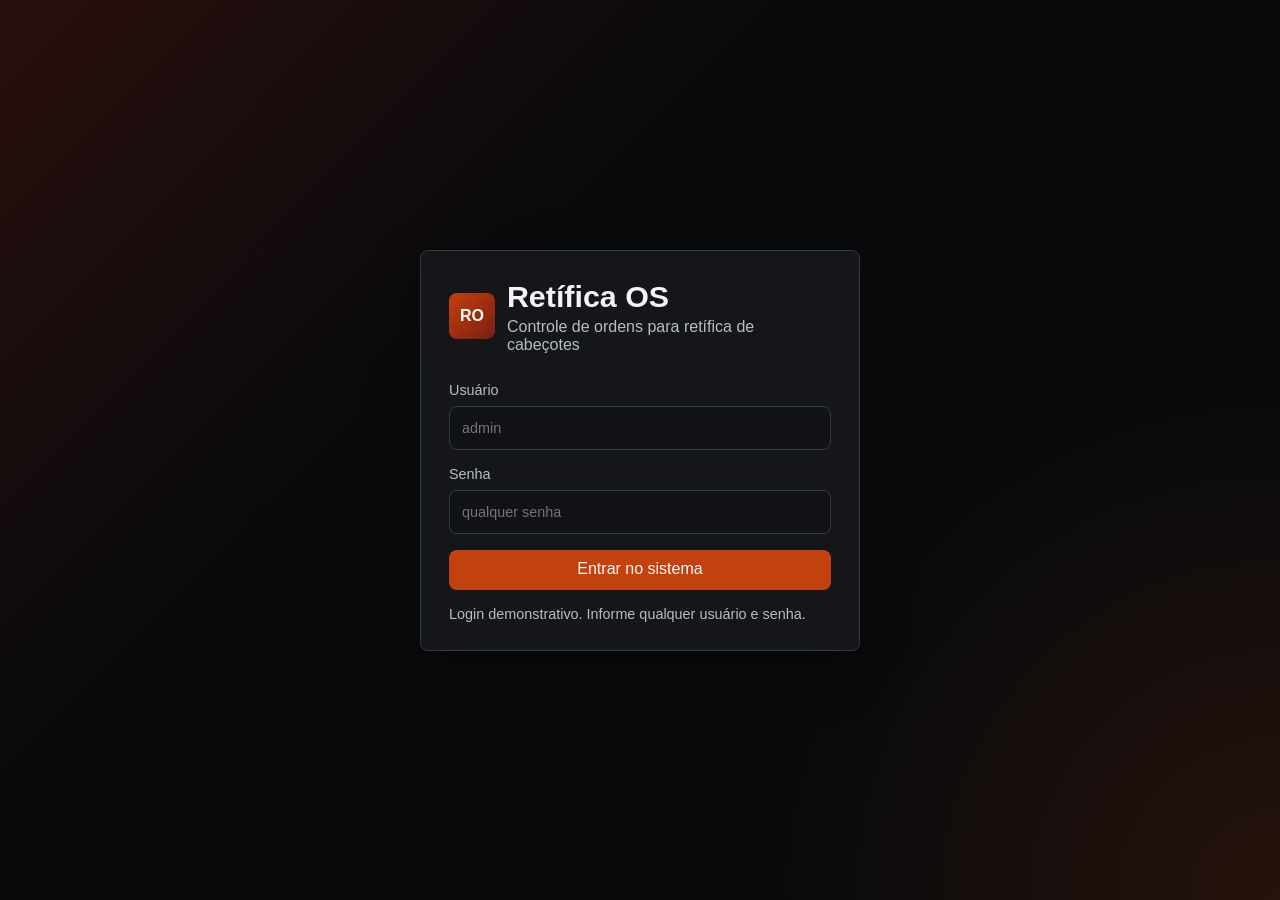
==== index.html @ 441c7e03 "subindo o sistema" ====
<!DOCTYPE html>
<html lang="pt-BR">
<head>
  <meta charset="UTF-8">
  <meta name="viewport" content="width=device-width, initial-scale=1.0">
  <title>Retífica OS | Login</title>
  <link rel="stylesheet" href="css/style.css">
</head>
<body class="login-page">
  <main class="login-shell">
    <section class="login-panel">
      <div class="brand-block">
        <span class="brand-mark">RO</span>
        <div>
          <h1>Retífica OS</h1>
          <p>Controle de ordens para retífica de cabeçotes</p>
        </div>
      </div>

      <form id="loginForm" class="form-stack">
        <label>
          Usuário
          <input type="text" id="usuario" placeholder="admin" autocomplete="username" required>
        </label>
        <label>
          Senha
          <input type="password" id="senha" placeholder="qualquer senha" autocomplete="current-password" required>
        </label>
        <button type="submit" class="btn btn-primary">Entrar no sistema</button>
        <p class="helper-text">Login demonstrativo. Informe qualquer usuário e senha.</p>
      </form>
    </section>
  </main>

  <script src="js/storage.js"></script>
  <script src="js/app.js"></script>
</body>
</html>
---- css/style.css ----
:root {
  --bg: #090a0c;
  --panel: #14171c;
  --panel-strong: #20252c;
  --line: #343a44;
  --text: #f3f4f6;
  --muted: #b6bdc8;
  --accent: #c2410c;
  --accent-dark: #7c1d12;
  --success: #22c55e;
  --warning: #f59e0b;
  --danger: #ef4444;
  --radius: 8px;
  --shadow: 0 18px 50px rgba(0, 0, 0, 0.35);
}

html {
  scroll-padding-top: 96px;
}

* {
  box-sizing: border-box;
}

body {
  margin: 0;
  min-height: 100vh;
  background:
    linear-gradient(180deg, rgba(194, 65, 12, 0.08), transparent 240px),
    var(--bg);
  color: var(--text);
  font-family: Arial, Helvetica, sans-serif;
  letter-spacing: 0;
}

a {
  color: inherit;
  text-decoration: none;
}

button,
input,
select,
textarea {
  font: inherit;
}

input,
select,
textarea {
  width: 100%;
  min-height: 44px;
  margin-top: 8px;
  border: 1px solid var(--line);
  border-radius: var(--radius);
  background: #101216;
  color: var(--text);
  padding: 11px 12px;
  outline: none;
}

input[readonly] {
  color: var(--muted);
  background: #0d0f12;
}

textarea {
  resize: vertical;
}

input:focus,
select:focus,
textarea:focus {
  border-color: var(--accent);
  box-shadow: 0 0 0 3px rgba(194, 65, 12, 0.18);
}

label {
  color: var(--muted);
  font-size: 0.9rem;
}

.login-page {
  display: grid;
  place-items: center;
  padding: 24px;
  background:
    linear-gradient(135deg, rgba(124, 29, 18, 0.28), transparent 36%),
    radial-gradient(circle at bottom right, rgba(194, 65, 12, 0.16), transparent 32%),
    var(--bg);
}

.login-shell {
  width: min(100%, 440px);
}

.login-panel,
.panel,
.content-section {
  border: 1px solid var(--line);
  border-radius: var(--radius);
  background: rgba(21, 23, 27, 0.94);
  box-shadow: var(--shadow);
}

.login-panel {
  padding: 28px;
}

.brand-block,
.brand-inline {
  display: flex;
  align-items: center;
  gap: 12px;
}

.brand-block {
  margin-bottom: 28px;
}

.brand-block h1 {
  margin: 0;
  font-size: 1.9rem;
}

.brand-block p {
  margin: 4px 0 0;
  color: var(--muted);
}

.brand-mark,
.brand-inline span {
  display: inline-grid;
  place-items: center;
  width: 46px;
  height: 46px;
  border-radius: var(--radius);
  background: linear-gradient(135deg, var(--accent), var(--accent-dark));
  color: #fff;
  font-weight: 800;
}

.form-stack {
  display: grid;
  gap: 16px;
}

.helper-text {
  margin: 0;
  color: var(--muted);
  font-size: 0.9rem;
}

.btn {
  display: inline-flex;
  align-items: center;
  justify-content: center;
  min-height: 40px;
  border: 1px solid transparent;
  border-radius: var(--radius);
  padding: 9px 15px;
  color: #fff;
  cursor: pointer;
  line-height: 1.15;
  white-space: nowrap;
  transition: transform 0.18s ease, background 0.18s ease, border 0.18s ease;
}

.btn:hover {
  transform: translateY(-1px);
}

.btn-primary {
  background: var(--accent);
}

.btn-primary:hover {
  background: #ea580c;
}

.btn-secondary {
  background: var(--panel-strong);
  border-color: var(--line);
}

.btn-danger {
  background: rgba(239, 68, 68, 0.16);
  border-color: rgba(239, 68, 68, 0.38);
  color: #fecaca;
}

.btn-whatsapp {
  background: rgba(34, 197, 94, 0.16);
  border-color: rgba(34, 197, 94, 0.38);
  color: #bbf7d0;
}

.btn-ghost {
  background: transparent;
  border-color: var(--line);
}

.btn-mini {
  min-height: 36px;
  border-color: rgba(42, 47, 55, 0.9);
  background: rgba(255, 255, 255, 0.04);
  color: var(--muted);
  padding: 7px 11px;
  font-size: 0.82rem;
}

.money-value {
  display: inline-block;
  white-space: nowrap;
  word-break: keep-all;
  overflow-wrap: normal;
  hyphens: none;
}

.order-card,
.finance-order,
.client-summary,
.history-order,
.overview-card,
table {
  overflow-wrap: normal;
  word-break: normal;
  hyphens: none;
}

.order-card p,
.finance-order p,
.client-summary p,
.history-order p,
.overview-card p,
td,
th {
  overflow-wrap: normal;
  word-break: normal;
  hyphens: none;
}

.btn-mini:hover {
  color: var(--text);
  border-color: rgba(194, 65, 12, 0.5);
}

.btn-mini-success {
  border-color: rgba(34, 197, 94, 0.32);
  background: rgba(34, 197, 94, 0.12);
  color: #bbf7d0;
}

.sidebar {
  position: sticky;
  top: 0;
  z-index: 10;
  display: flex;
  align-items: center;
  gap: 16px;
  min-height: 72px;
  padding: 14px 18px;
  border-bottom: 1px solid var(--line);
  background: rgba(11, 12, 14, 0.96);
  backdrop-filter: blur(12px);
}

.brand-inline {
  margin-right: auto;
  font-weight: 800;
}

.brand-inline span {
  width: 38px;
  height: 38px;
  font-size: 0.85rem;
}

.nav-menu {
  display: flex;
  gap: 6px;
  overflow-x: auto;
}

.nav-menu a {
  border-radius: var(--radius);
  color: var(--muted);
  padding: 10px 12px;
  white-space: nowrap;
}

.nav-menu a.active,
.nav-menu a:hover {
  background: var(--panel-strong);
  color: var(--text);
}

.app-main {
  width: min(1180px, 100%);
  margin: 0 auto;
  padding: 36px 18px 96px;
}

.page-header,
.section-heading {
  display: flex;
  align-items: center;
  justify-content: space-between;
  gap: 16px;
  margin-bottom: 24px;
}

.page-header {
  min-height: 54px;
}

.page-header .btn {
  flex: 0 0 auto;
}

.page-header h1,
.section-heading h2 {
  margin: 0;
}

.eyebrow {
  margin: 0 0 6px;
  color: var(--accent);
  font-size: 0.78rem;
  font-weight: 800;
  text-transform: uppercase;
}

.metrics-grid,
.orders-grid {
  display: grid;
  gap: 14px;
}

.metrics-grid {
  grid-template-columns: repeat(auto-fit, minmax(210px, 1fr));
  margin-bottom: 24px;
}

.metric-card,
.order-card,
.client-card {
  border: 1px solid var(--line);
  border-radius: var(--radius);
  background: linear-gradient(180deg, rgba(28, 32, 38, 0.96), rgba(18, 20, 24, 0.96));
  padding: 18px;
}

.metric-card {
  position: relative;
  overflow: hidden;
  min-height: 118px;
  padding: 20px 20px 18px;
}

.metric-card::before {
  content: "";
  position: absolute;
  inset: 0 auto 0 0;
  width: 4px;
  background: var(--accent);
}

.metric-card.alert::before {
  background: var(--warning);
}

.metric-card.alert {
  border-color: rgba(245, 158, 11, 0.42);
}

.metric-card.alert::after {
  border-color: rgba(245, 158, 11, 0.28);
  background: rgba(245, 158, 11, 0.12);
}

.metric-card.success::before {
  background: var(--success);
}

.metric-card.success::after {
  border-color: rgba(34, 197, 94, 0.26);
  background: rgba(34, 197, 94, 0.1);
}

.metric-card.warning::before {
  background: var(--warning);
}

.metric-card::after {
  content: "";
  position: absolute;
  right: 16px;
  top: 16px;
  width: 38px;
  height: 38px;
  border: 1px solid rgba(194, 65, 12, 0.24);
  border-radius: var(--radius);
  background: rgba(194, 65, 12, 0.1);
}

.metric-card span {
  color: var(--muted);
  font-size: 0.88rem;
}

.metric-card strong {
  display: block;
  margin-top: 10px;
  padding-right: 44px;
  font-size: clamp(1.55rem, 3vw, 2rem);
  line-height: 1.1;
  overflow-wrap: normal;
}

.content-section {
  padding: 18px;
}

.content-section:last-child {
  margin-bottom: 36px;
}

.overview-section,
.demo-section {
  margin-bottom: 18px;
}

.overview-section {
  overflow: visible;
}

.overview-grid {
  display: grid;
  grid-template-columns: repeat(4, minmax(180px, 1fr));
  gap: 14px;
}

.overview-card {
  border: 1px solid rgba(52, 58, 68, 0.92);
  border-radius: var(--radius);
  background: rgba(9, 10, 12, 0.34);
  min-width: 0;
  min-height: 126px;
  padding: 15px;
}

.overview-card span {
  color: var(--muted);
  font-size: 0.78rem;
  font-weight: 800;
  text-transform: uppercase;
}

.overview-card strong {
  display: block;
  margin-top: 8px;
  font-size: 1.35rem;
  line-height: 1.1;
  min-width: 0;
  overflow: hidden;
  text-overflow: ellipsis;
  white-space: nowrap;
}

.overview-card p {
  display: -webkit-box;
  -webkit-box-orient: vertical;
  -webkit-line-clamp: 2;
  overflow: hidden;
  margin: 8px 0 0;
  color: var(--muted);
  font-size: 0.88rem;
  line-height: 1.35;
  word-break: normal;
  overflow-wrap: normal;
  hyphens: none;
}

.demo-section {
  display: flex;
  align-items: center;
  justify-content: space-between;
  gap: 18px;
  border-style: dashed;
  background: rgba(20, 23, 28, 0.72);
  padding: 20px;
}

.demo-section h2,
.demo-section p {
  margin: 0;
}

.demo-section p {
  margin-top: 6px;
  color: var(--muted);
  line-height: 1.45;
  max-width: 640px;
}

.demo-actions {
  display: flex;
  flex-wrap: wrap;
  justify-content: flex-end;
  gap: 10px;
  flex: 0 0 auto;
}

.demo-actions .btn {
  white-space: nowrap;
}

.section-heading a {
  color: var(--accent);
  font-weight: 700;
}

.table-wrap {
  overflow-x: auto;
  margin-bottom: 8px;
  padding-bottom: 10px;
  -webkit-overflow-scrolling: touch;
}

.table-wrap table {
  min-width: 760px;
}

table {
  width: 100%;
  border-collapse: collapse;
  table-layout: auto;
}

th,
td {
  border-bottom: 1px solid var(--line);
  padding: 13px 10px;
  text-align: left;
  vertical-align: middle;
}

th:first-child,
td:first-child {
  min-width: 128px;
  white-space: nowrap;
  word-break: keep-all;
  overflow-wrap: normal;
  hyphens: none;
}

td:first-child {
  color: #fed7aa;
  font-weight: 800;
}

td .badge + .badge,
td .badge + span.badge {
  margin-left: 6px;
}

th {
  color: var(--muted);
  font-size: 0.85rem;
}

.os-form {
  display: grid;
  gap: 16px;
}

.form-section {
  border: 1px solid var(--line);
  border-radius: var(--radius);
  background: linear-gradient(180deg, rgba(28, 32, 38, 0.96), rgba(18, 20, 24, 0.96));
  box-shadow: var(--shadow);
  padding: 18px;
}

.form-section-title {
  display: flex;
  align-items: center;
  gap: 10px;
  margin-bottom: 16px;
}

.form-section-title span {
  display: inline-grid;
  place-items: center;
  width: 34px;
  height: 34px;
  border-radius: var(--radius);
  background: rgba(194, 65, 12, 0.16);
  color: #fed7aa;
  font-size: 0.8rem;
  font-weight: 800;
}

.form-section-title h2 {
  margin: 0;
  font-size: 1.05rem;
}

.form-grid {
  display: grid;
  grid-template-columns: repeat(2, minmax(0, 1fr));
  gap: 16px;
  padding: 0;
}

.full-width {
  grid-column: 1 / -1;
}

.form-actions {
  display: flex;
  flex-wrap: wrap;
  align-items: center;
  gap: 10px;
}

.settings-logo-row {
  display: flex;
  align-items: center;
  gap: 18px;
}

.logo-preview {
  display: grid;
  flex: 0 0 auto;
  place-items: center;
  width: 96px;
  height: 96px;
  border: 1px solid rgba(194, 65, 12, 0.34);
  border-radius: var(--radius);
  background: rgba(194, 65, 12, 0.14);
  color: #fed7aa;
  font-size: 1.2rem;
  font-weight: 800;
  overflow: hidden;
}

.logo-preview img {
  width: 100%;
  height: 100%;
  object-fit: contain;
  background: #fff;
}

.file-button {
  position: relative;
  overflow: hidden;
}

.file-button input {
  position: absolute;
  inset: 0;
  opacity: 0;
  cursor: pointer;
}

.sticky-actions {
  position: sticky;
  bottom: 0;
  z-index: 5;
  margin-top: 2px;
  padding: 14px;
  border: 1px solid var(--line);
  border-radius: var(--radius);
  background: rgba(11, 12, 14, 0.94);
  backdrop-filter: blur(12px);
}

.filter-bar {
  display: flex;
  flex-wrap: wrap;
  align-items: end;
  gap: 14px;
  margin-bottom: 22px;
  padding: 16px;
  border: 1px solid var(--line);
  border-radius: var(--radius);
  background: linear-gradient(180deg, rgba(28, 32, 38, 0.96), rgba(18, 20, 24, 0.96));
}

.filter-bar label {
  min-width: 220px;
}

.wide-label {
  flex: 1;
}

.services-toolbar .search-label {
  flex-basis: 100%;
}

.orders-grid {
  grid-template-columns: repeat(auto-fit, minmax(min(100%, 390px), 500px));
  align-items: stretch;
  justify-content: start;
}

.compact-grid {
  grid-template-columns: repeat(auto-fit, minmax(240px, 1fr));
}

.finance-section {
  padding: 18px;
}

.reports-section,
.backup-section {
  margin-bottom: 22px;
}

.reports-section .section-heading,
.backup-section .section-heading {
  align-items: flex-start;
  margin-bottom: 16px;
}

.reports-section .section-heading p:not(.eyebrow),
.backup-section .section-heading p:not(.eyebrow) {
  margin: 6px 0 0;
  color: var(--muted);
  line-height: 1.45;
}

.reports-grid,
.backup-actions {
  display: grid;
  grid-template-columns: repeat(4, minmax(0, 1fr));
  gap: 10px;
}

.backup-actions {
  grid-template-columns: repeat(3, minmax(0, 1fr));
}

.reports-grid .btn,
.backup-actions .btn {
  min-height: 48px;
  border-color: rgba(194, 65, 12, 0.22);
  background: rgba(9, 10, 12, 0.34);
  color: var(--text);
}

.reports-grid .btn:hover,
.backup-actions .btn:hover {
  border-color: rgba(194, 65, 12, 0.56);
  background: rgba(194, 65, 12, 0.13);
}

.report-feedback {
  min-height: 20px;
  margin: 12px 0 0;
  color: #86efac;
  font-size: 0.88rem;
  font-weight: 700;
  opacity: 0;
  transition: opacity 0.18s ease;
}

.report-feedback.is-visible {
  opacity: 1;
}

.sr-only {
  position: absolute;
  width: 1px;
  height: 1px;
  margin: -1px;
  border: 0;
  padding: 0;
  overflow: hidden;
  clip: rect(0, 0, 0, 0);
  white-space: nowrap;
}

.finance-list {
  display: grid;
  gap: 14px;
}

.finance-order {
  border: 1px solid var(--line);
  border-radius: var(--radius);
  background: linear-gradient(180deg, rgba(28, 32, 38, 0.96), rgba(18, 20, 24, 0.96));
  padding: 16px;
}

.finance-order.has-pending {
  border-left: 4px solid var(--warning);
}

.finance-order-head {
  display: flex;
  align-items: flex-start;
  justify-content: space-between;
  gap: 14px;
  margin-bottom: 12px;
}

.finance-order-head h3 {
  margin: 0;
  font-size: 1.16rem;
}

.finance-order-head p {
  margin: 4px 0 0;
  color: var(--muted);
  white-space: nowrap;
  word-break: keep-all;
  overflow-wrap: normal;
  hyphens: none;
}

.clients-layout {
  display: grid;
  grid-template-columns: minmax(320px, 0.9fr) minmax(0, 1.4fr);
  gap: 18px;
  align-items: start;
}

.compact-heading {
  margin-bottom: 12px;
}

.compact-heading h2 {
  font-size: 1rem;
}

.clients-list {
  display: grid;
  gap: 12px;
}

.client-summary {
  display: block;
  width: 100%;
  border: 1px solid var(--line);
  border-radius: var(--radius);
  background: linear-gradient(180deg, rgba(28, 32, 38, 0.96), rgba(18, 20, 24, 0.96));
  color: var(--text);
  padding: 15px;
  text-align: left;
  transition: border-color 0.18s ease, transform 0.18s ease, box-shadow 0.18s ease;
}

.client-summary:hover,
.client-summary.is-active {
  border-color: rgba(194, 65, 12, 0.72);
  box-shadow: var(--shadow);
  transform: translateY(-1px);
}

.client-summary.has-pending {
  border-left: 4px solid var(--warning);
}

.client-summary h3,
.client-history-header h3 {
  margin: 0;
  font-size: 1.15rem;
}

.client-summary p,
.client-history-header p {
  margin: 4px 0 0;
  color: var(--muted);
  line-height: 1.35;
}

.client-history-header p,
.order-card .order-info-grid span:first-child,
.finance-order-head p {
  white-space: nowrap;
  word-break: keep-all;
  overflow-wrap: normal;
  hyphens: none;
}

.client-summary p strong {
  color: var(--text);
}

.client-summary .group-hint,
.client-summary .also-known {
  font-size: 0.84rem;
}

.client-summary .also-known {
  border-left: 3px solid rgba(194, 65, 12, 0.72);
  margin-top: 8px;
  padding-left: 9px;
  color: #fed7aa;
}

.client-summary-grid {
  display: grid;
  grid-template-columns: repeat(2, minmax(0, 1fr));
  gap: 8px;
  margin-top: 10px;
}

.client-summary-grid span {
  border: 1px solid rgba(42, 47, 55, 0.86);
  border-radius: var(--radius);
  background: rgba(11, 12, 14, 0.28);
  min-width: 0;
  padding: 8px 9px;
}

.client-summary-grid strong {
  display: block;
  margin-bottom: 4px;
  color: var(--muted);
  font-size: 0.7rem;
  text-transform: uppercase;
}

.client-pending-label,
.client-alert {
  display: inline-flex;
  align-items: center;
  gap: 4px;
  width: fit-content;
  margin-top: 12px;
  border: 1px solid rgba(245, 158, 11, 0.34);
  border-radius: 999px;
  background: rgba(245, 158, 11, 0.12);
  color: #fbbf24;
  padding: 6px 10px;
  font-size: 0.8rem;
  font-weight: 800;
}

.client-pending-label.success {
  border-color: rgba(34, 197, 94, 0.34);
  background: rgba(34, 197, 94, 0.12);
  color: #86efac;
}

.client-summary-footer {
  display: flex;
  flex-wrap: wrap;
  align-items: center;
  justify-content: space-between;
  gap: 10px;
  margin-top: 12px;
}

.client-summary-footer .btn {
  margin-left: auto;
}

.client-summary-footer .client-pending-label {
  margin-top: 0;
}

.client-alert {
  margin-top: 0;
}

.client-alert.success {
  border-color: rgba(34, 197, 94, 0.34);
  background: rgba(34, 197, 94, 0.12);
  color: #86efac;
}

.client-history-panel {
  position: sticky;
  top: 96px;
}

.client-history-content {
  display: grid;
  gap: 14px;
}

.client-history-header,
.history-order {
  border: 1px solid var(--line);
  border-radius: var(--radius);
  background: linear-gradient(180deg, rgba(28, 32, 38, 0.96), rgba(18, 20, 24, 0.96));
  padding: 15px;
}

.client-history-header {
  display: flex;
  align-items: flex-start;
  justify-content: space-between;
  gap: 14px;
}

.history-order.has-pending {
  border-left: 4px solid var(--warning);
}

.history-order-head {
  display: flex;
  flex-wrap: wrap;
  gap: 8px;
  margin-bottom: 10px;
}

.history-order .order-info-grid {
  grid-template-columns: repeat(auto-fit, minmax(168px, 1fr));
  gap: 8px;
}

.history-order .order-info-grid span {
  padding: 9px 10px;
}

.history-order .order-info-grid .badge {
  margin-top: 1px;
}

.history-order .money-value,
.client-summary-grid .money-value,
.client-alert .money-value {
  white-space: nowrap;
  word-break: keep-all;
  overflow-wrap: normal;
  hyphens: none;
}

.history-notes {
  margin-top: 10px;
  border: 1px solid rgba(42, 47, 55, 0.86);
  border-radius: var(--radius);
  background: rgba(11, 12, 14, 0.28);
  padding: 10px;
}

.history-notes-grid {
  display: grid;
  grid-template-columns: repeat(2, minmax(0, 1fr));
  gap: 8px;
}

.history-notes strong {
  display: block;
  margin-bottom: 6px;
  color: var(--muted);
  font-size: 0.72rem;
  text-transform: uppercase;
}

.history-notes p {
  margin: 0;
  color: var(--text);
}

.order-card h3,
.client-card h3 {
  margin: 0 0 10px;
}

.order-card {
  display: flex;
  flex-direction: column;
  border-top: 3px solid rgba(194, 65, 12, 0.72);
  border-color: rgba(52, 58, 68, 0.94);
  width: 100%;
  max-width: 500px;
  min-height: 100%;
  padding: 16px;
  transition: border-color 0.18s ease, transform 0.18s ease, box-shadow 0.18s ease;
}

.order-card:hover {
  transform: translateY(-2px);
  box-shadow: var(--shadow);
}

.order-card.is-late {
  border-color: rgba(239, 68, 68, 0.68);
  box-shadow: 0 0 0 1px rgba(239, 68, 68, 0.16), var(--shadow);
}

.order-card-head {
  display: flex;
  align-items: flex-start;
  justify-content: space-between;
  gap: 10px;
  margin-bottom: 10px;
}

.os-number {
  display: inline-flex;
  flex: 0 0 auto;
  margin-bottom: 8px;
  border: 1px solid rgba(194, 65, 12, 0.34);
  border-radius: 999px;
  background: rgba(194, 65, 12, 0.14);
  color: #fed7aa;
  padding: 5px 10px;
  font-size: 0.78rem;
  font-weight: 800;
  text-transform: uppercase;
  white-space: nowrap;
  word-break: keep-all;
  overflow-wrap: normal;
  hyphens: none;
}

.order-card h3 {
  font-size: 1.14rem;
  line-height: 1.2;
}

.order-meta {
  display: grid;
  gap: 7px;
  color: var(--muted);
  font-size: 0.92rem;
}

.order-meta strong {
  color: var(--text);
}

.order-info-grid {
  display: grid;
  grid-template-columns: repeat(2, minmax(0, 1fr));
  gap: 8px;
  margin-top: 8px;
}

.order-info-grid span,
.order-values span {
  min-width: 0;
  border: 1px solid rgba(42, 47, 55, 0.86);
  border-radius: var(--radius);
  background: rgba(11, 12, 14, 0.32);
  color: var(--text);
  padding: 9px;
  overflow-wrap: normal;
  word-break: normal;
  hyphens: none;
}

.order-info-grid strong,
.order-values strong {
  display: block;
  margin-bottom: 5px;
  color: var(--muted);
  font-size: 0.72rem;
  text-transform: uppercase;
}

.order-values {
  display: grid;
  grid-template-columns: repeat(3, minmax(0, 1fr));
  gap: 8px;
  margin-top: 10px;
}

.order-values span {
  font-weight: 800;
}

.order-values .value-pending {
  border-color: rgba(245, 158, 11, 0.34);
  background: rgba(245, 158, 11, 0.1);
  color: #fbbf24;
}

.order-values .value-paid {
  border-color: rgba(34, 197, 94, 0.34);
  background: rgba(34, 197, 94, 0.1);
  color: #86efac;
}

.status-row {
  display: flex;
  flex-wrap: wrap;
  gap: 8px;
  margin-top: 10px;
}

.card-actions {
  display: flex;
  flex-wrap: wrap;
  gap: 8px;
  margin-top: 14px;
}

.order-card .card-actions {
  display: grid;
  grid-template-columns: repeat(2, minmax(0, 1fr));
  margin-top: auto;
  padding-top: 12px;
}

.quick-actions {
  display: grid;
  grid-template-columns: repeat(4, minmax(0, 1fr));
  gap: 8px;
  margin-top: 10px;
  padding-top: 10px;
  border-top: 1px solid rgba(42, 47, 55, 0.72);
}

.order-card .card-actions .btn,
.quick-actions .btn {
  width: 100%;
  min-width: 0;
}

.badge {
  display: inline-flex;
  flex: 0 0 auto;
  align-items: center;
  justify-content: center;
  min-height: 28px;
  width: fit-content;
  border: 1px solid transparent;
  border-radius: 999px;
  padding: 5px 9px;
  background: #252a32;
  color: var(--muted);
  font-size: 0.78rem;
  font-weight: 700;
  text-transform: capitalize;
  white-space: nowrap;
  word-break: keep-all;
  overflow-wrap: normal;
  hyphens: none;
}

.badge.demo {
  border: 1px solid rgba(194, 65, 12, 0.32);
  background: rgba(194, 65, 12, 0.12);
  color: #fed7aa;
}

.badge.success {
  border-color: rgba(34, 197, 94, 0.26);
  background: rgba(34, 197, 94, 0.12);
  color: var(--success);
}

.badge.warning {
  border-color: rgba(245, 158, 11, 0.28);
  background: rgba(245, 158, 11, 0.14);
  color: var(--warning);
}

.badge.danger {
  border-color: rgba(239, 68, 68, 0.26);
  background: rgba(239, 68, 68, 0.12);
  color: var(--danger);
}

.empty-state {
  border: 1px dashed var(--line);
  border-radius: var(--radius);
  padding: 24px;
  color: var(--muted);
  text-align: center;
}

@media (max-width: 820px) {
  html {
    scroll-padding-top: 180px;
  }

  .sidebar {
    align-items: stretch;
    flex-direction: column;
  }

  .brand-inline,
  .logout-button {
    margin-right: 0;
  }

  .nav-menu {
    padding-bottom: 4px;
  }

  .page-header {
    align-items: flex-start;
    flex-direction: column;
    gap: 12px;
  }

  .form-grid {
    grid-template-columns: 1fr;
  }

  .sticky-actions {
    position: static;
  }

  .clients-layout {
    grid-template-columns: 1fr;
  }

  .client-history-panel {
    position: static;
  }

  .overview-grid {
    grid-template-columns: repeat(2, minmax(0, 1fr));
  }

  .demo-section {
    align-items: flex-start;
    flex-direction: column;
  }

  .demo-actions {
    justify-content: flex-start;
    width: 100%;
  }

  .reports-grid {
    grid-template-columns: repeat(2, minmax(0, 1fr));
  }

  .backup-actions {
    grid-template-columns: repeat(2, minmax(0, 1fr));
  }

  .orders-grid {
    grid-template-columns: repeat(auto-fit, minmax(min(100%, 360px), 1fr));
  }

  .order-card {
    max-width: none;
  }

  .quick-actions {
    grid-template-columns: repeat(2, minmax(0, 1fr));
  }
}

@media (max-width: 520px) {
  .app-main {
    padding-inline: 12px;
  }

  .login-panel,
  .panel,
  .content-section {
    padding: 16px;
  }

  .form-section {
    padding: 16px;
  }

  .filter-bar label {
    min-width: 100%;
  }

  .btn {
    width: 100%;
  }

  .orders-grid {
    grid-template-columns: 1fr;
  }

  .reports-grid {
    grid-template-columns: 1fr;
  }

  .backup-actions {
    grid-template-columns: 1fr;
  }

  .order-info-grid,
  .order-values {
    grid-template-columns: 1fr;
  }

  .order-card .card-actions,
  .quick-actions {
    grid-template-columns: 1fr;
  }

  .overview-grid {
    grid-template-columns: 1fr;
  }

  .client-summary-grid {
    grid-template-columns: 1fr;
  }

  .client-history-header {
    flex-direction: column;
  }

  .history-notes-grid {
    grid-template-columns: 1fr;
  }

  .finance-order-head {
    flex-direction: column;
  }
}
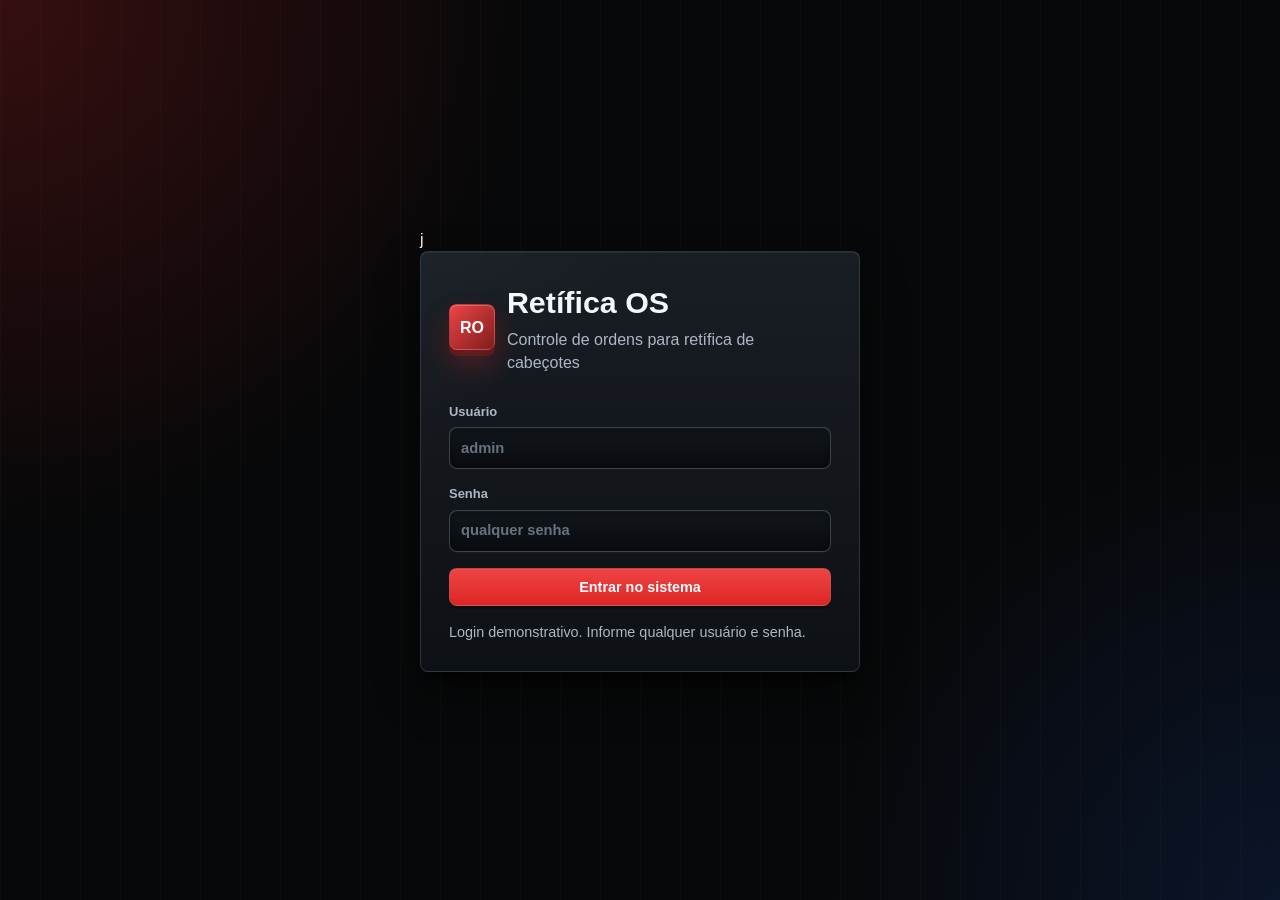
==== commit 5a427f8f: "checkpoint antes de reorganizar configuracoes e tabela de precos" ====
--- a/index.html
+++ b/index.html
@@ -7,7 +7,7 @@
   <link rel="stylesheet" href="css/style.css">
 </head>
 <body class="login-page">
-  <main class="login-shell">
+  <main class="login-shell">j
     <section class="login-panel">
       <div class="brand-block">
         <span class="brand-mark">RO</span>
--- a/css/style.css
+++ b/css/style.css
@@ -1,19 +1,40 @@
 :root {
-  --bg: #090a0c;
-  --panel: #14171c;
-  --panel-strong: #20252c;
-  --line: #343a44;
-  --text: #f3f4f6;
-  --muted: #b6bdc8;
-  --accent: #c2410c;
-  --accent-dark: #7c1d12;
-  --success: #22c55e;
-  --warning: #f59e0b;
-  --danger: #ef4444;
+  --bg: #070809;
+  --bg-soft: #0b0d10;
+  --panel: #121519;
+  --panel-raised: #171b21;
+  --panel-strong: #20252d;
+  --card: #15191f;
+  --card-strong: #1c222a;
+  --field: #0d1014;
+  --field-focus: #11161c;
+  --line: #303640;
+  --line-soft: rgba(75, 85, 99, 0.48);
+  --line-strong: #47515f;
+  --text: #f5f7fa;
+  --muted: #aeb7c5;
+  --muted-soft: #7f8997;
+  --primary: #dc2626;
+  --primary-strong: #ef4444;
+  --primary-dark: #7f1d1d;
+  --accent: #2563eb;
+  --accent-soft: rgba(37, 99, 235, 0.16);
+  --copper: #1d4ed8;
+  --success: #2fbf71;
+  --warning: #f2a51a;
+  --danger: #e05252;
+  --info: #7dd3fc;
   --radius: 8px;
-  --shadow: 0 18px 50px rgba(0, 0, 0, 0.35);
-}
-
+  --shadow: 0 18px 44px rgba(0, 0, 0, 0.42);
+  --shadow-soft: 0 10px 28px rgba(0, 0, 0, 0.26);
+  --shadow-inset: inset 0 1px 0 rgba(255, 255, 255, 0.045);
+  --shadow-3d: 0 1px 0 rgba(255, 255, 255, 0.06) inset, 0 10px 0 rgba(0, 0, 0, 0.16), 0 22px 46px rgba(0, 0, 0, 0.44);
+  --shadow-3d-hover: 0 1px 0 rgba(255, 255, 255, 0.08) inset, 0 14px 0 rgba(0, 0, 0, 0.13), 0 30px 58px rgba(0, 0, 0, 0.5);
+  --edge-light: rgba(255, 255, 255, 0.075);
+  --edge-dark: rgba(0, 0, 0, 0.36);
+  --glow: 0 0 0 1px rgba(37, 99, 235, 0.14), 0 16px 42px rgba(37, 99, 235, 0.1);
+  --max-content: 1240px;
+}
 html {
   scroll-padding-top: 96px;
 }
@@ -25,12 +46,43 @@
 body {
   margin: 0;
   min-height: 100vh;
+  overflow-y: auto;
   background:
-    linear-gradient(180deg, rgba(194, 65, 12, 0.08), transparent 240px),
+    radial-gradient(circle at 16% 0%, rgba(220, 38, 38, 0.16), transparent 30vw),
+    linear-gradient(180deg, rgba(37, 99, 235, 0.08), transparent 320px),
+    linear-gradient(90deg, rgba(255, 255, 255, 0.018) 1px, transparent 1px),
     var(--bg);
+  background-size: auto, auto, 38px 38px, auto;
   color: var(--text);
-  font-family: Arial, Helvetica, sans-serif;
+  font-family: Inter, "Segoe UI", Roboto, Arial, Helvetica, sans-serif;
   letter-spacing: 0;
+  line-height: 1.45;
+  text-rendering: optimizeLegibility;
+  perspective: 1400px;
+}
+
+::selection {
+  background: rgba(37, 99, 235, 0.34);
+  color: #eff6ff;
+}
+
+::-webkit-scrollbar {
+  width: 10px;
+  height: 10px;
+}
+
+::-webkit-scrollbar-track {
+  background: #090b0e;
+}
+
+::-webkit-scrollbar-thumb {
+  border: 2px solid #090b0e;
+  border-radius: 999px;
+  background: #39414d;
+}
+
+::-webkit-scrollbar-thumb:hover {
+  background: #1d4ed8;
 }
 
 a {
@@ -49,35 +101,45 @@
 select,
 textarea {
   width: 100%;
-  min-height: 44px;
+  min-height: 46px;
   margin-top: 8px;
-  border: 1px solid var(--line);
+  border: 1px solid var(--line-soft);
   border-radius: var(--radius);
-  background: #101216;
+  background: linear-gradient(180deg, rgba(17, 21, 27, 0.98), rgba(10, 12, 15, 0.98));
   color: var(--text);
-  padding: 11px 12px;
+  box-shadow: inset 0 2px 5px rgba(0, 0, 0, 0.34), inset 0 1px 0 rgba(255, 255, 255, 0.045), 0 1px 0 rgba(255, 255, 255, 0.025);
+  padding: 11px 13px;
   outline: none;
+  transition: border-color 0.18s ease, box-shadow 0.18s ease, background 0.18s ease;
 }
 
 input[readonly] {
-  color: var(--muted);
-  background: #0d0f12;
+  color: #c9d1dc;
+  background: #0a0d10;
 }
 
 textarea {
   resize: vertical;
+  min-height: 108px;
 }
 
 input:focus,
 select:focus,
 textarea:focus {
-  border-color: var(--accent);
-  box-shadow: 0 0 0 3px rgba(194, 65, 12, 0.18);
+  border-color: rgba(96, 165, 250, 0.86);
+  background: var(--field-focus);
+  box-shadow: 0 0 0 3px rgba(37, 99, 235, 0.18), inset 0 2px 5px rgba(0, 0, 0, 0.32), 0 10px 22px rgba(37, 99, 235, 0.12);
 }
 
 label {
   color: var(--muted);
-  font-size: 0.9rem;
+  font-size: 0.86rem;
+  font-weight: 700;
+}
+
+input::placeholder,
+textarea::placeholder {
+  color: #687382;
 }
 
 .login-page {
@@ -85,9 +147,11 @@
   place-items: center;
   padding: 24px;
   background:
-    linear-gradient(135deg, rgba(124, 29, 18, 0.28), transparent 36%),
-    radial-gradient(circle at bottom right, rgba(194, 65, 12, 0.16), transparent 32%),
+    radial-gradient(circle at top left, rgba(220, 38, 38, 0.22), transparent 34%),
+    radial-gradient(circle at bottom right, rgba(37, 99, 235, 0.14), transparent 30%),
+    linear-gradient(90deg, rgba(255, 255, 255, 0.018) 1px, transparent 1px),
     var(--bg);
+  background-size: auto, auto, 40px 40px, auto;
 }
 
 .login-shell {
@@ -97,10 +161,63 @@
 .login-panel,
 .panel,
 .content-section {
-  border: 1px solid var(--line);
+  border: 1px solid var(--line-soft);
   border-radius: var(--radius);
-  background: rgba(21, 23, 27, 0.94);
-  box-shadow: var(--shadow);
+  background:
+    linear-gradient(180deg, rgba(25, 30, 37, 0.96), rgba(13, 16, 20, 0.96)),
+    var(--panel);
+  box-shadow: var(--shadow-3d);
+}
+
+.login-panel,
+.content-section,
+.form-section,
+.filter-bar,
+.client-list-panel,
+.client-history-panel {
+  position: relative;
+  transform-style: preserve-3d;
+}
+
+.login-panel::before,
+.content-section::before,
+.form-section::before,
+.filter-bar::before,
+.client-list-panel::before,
+.client-history-panel::before {
+  content: "";
+  position: absolute;
+  inset: 0;
+  border-radius: inherit;
+  pointer-events: none;
+  background: linear-gradient(135deg, rgba(255, 255, 255, 0.06), transparent 34%);
+  opacity: 0.44;
+}
+
+.login-panel::after,
+.content-section::after,
+.form-section::after,
+.filter-bar::after,
+.client-list-panel::after,
+.client-history-panel::after {
+  content: "";
+  position: absolute;
+  inset: auto 10px -10px;
+  height: 10px;
+  border-radius: 0 0 var(--radius) var(--radius);
+  background: linear-gradient(180deg, rgba(0, 0, 0, 0.34), rgba(0, 0, 0, 0));
+  filter: blur(0.2px);
+  pointer-events: none;
+  transform: translateZ(-1px);
+}
+
+.login-panel > *,
+.content-section > *,
+.form-section > *,
+.filter-bar > *,
+.client-list-panel > *,
+.client-history-panel > * {
+  position: relative;
 }
 
 .login-panel {
@@ -135,7 +252,11 @@
   width: 46px;
   height: 46px;
   border-radius: var(--radius);
-  background: linear-gradient(135deg, var(--accent), var(--accent-dark));
+  border: 1px solid rgba(248, 113, 113, 0.28);
+  background:
+    linear-gradient(135deg, var(--primary-strong), var(--primary-dark)),
+    var(--primary);
+  box-shadow: 0 6px 0 rgba(127, 29, 29, 0.55), 0 16px 28px rgba(220, 38, 38, 0.28), inset 0 1px 0 rgba(255, 255, 255, 0.22);
   color: #fff;
   font-weight: 800;
 }
@@ -155,32 +276,61 @@
   display: inline-flex;
   align-items: center;
   justify-content: center;
-  min-height: 40px;
+  gap: 8px;
+  min-height: 42px;
   border: 1px solid transparent;
   border-radius: var(--radius);
-  padding: 9px 15px;
+  padding: 10px 16px;
   color: #fff;
   cursor: pointer;
+  font-weight: 800;
+  letter-spacing: 0;
   line-height: 1.15;
   white-space: nowrap;
-  transition: transform 0.18s ease, background 0.18s ease, border 0.18s ease;
+  box-shadow: 0 4px 0 rgba(0, 0, 0, 0.24), var(--shadow-inset);
+  transform: translateY(0) translateZ(0);
+  transition: transform 0.18s ease, background 0.18s ease, border-color 0.18s ease, box-shadow 0.18s ease, color 0.18s ease;
 }
 
 .btn:hover {
-  transform: translateY(-1px);
+  transform: translateY(-2px) translateZ(8px);
+  box-shadow: 0 7px 0 rgba(0, 0, 0, 0.22), 0 16px 28px rgba(0, 0, 0, 0.28), var(--shadow-inset);
+}
+
+.btn:active {
+  transform: translateY(1px) translateZ(0);
+  box-shadow: 0 2px 0 rgba(0, 0, 0, 0.28), var(--shadow-inset);
+}
+
+.btn:focus-visible,
+.quick-filter-chip:focus-visible,
+.nav-menu a:focus-visible {
+  outline: 2px solid rgba(96, 165, 250, 0.78);
+  outline-offset: 3px;
 }
 
 .btn-primary {
-  background: var(--accent);
+  border-color: rgba(248, 113, 113, 0.28);
+  background: linear-gradient(180deg, var(--primary-strong), var(--primary));
+  box-shadow: 0 5px 0 rgba(127, 29, 29, 0.72), 0 14px 30px rgba(220, 38, 38, 0.28), inset 0 1px 0 rgba(255, 255, 255, 0.18);
 }
 
 .btn-primary:hover {
-  background: #ea580c;
+  border-color: rgba(191, 219, 254, 0.42);
+  background: linear-gradient(180deg, #f87171, #dc2626);
+  box-shadow: 0 8px 0 rgba(127, 29, 29, 0.68), 0 18px 38px rgba(220, 38, 38, 0.34), inset 0 1px 0 rgba(255, 255, 255, 0.2);
 }
 
 .btn-secondary {
-  background: var(--panel-strong);
-  border-color: var(--line);
+  background: linear-gradient(180deg, #252b34, #171c22);
+  border-color: rgba(91, 103, 118, 0.68);
+  color: #eef2f7;
+  box-shadow: 0 4px 0 rgba(0, 0, 0, 0.26), var(--shadow-inset);
+}
+
+.btn-secondary:hover {
+  border-color: rgba(96, 165, 250, 0.46);
+  background: linear-gradient(180deg, #2a303a, #1b2027);
 }
 
 .btn-danger {
@@ -196,17 +346,23 @@
 }
 
 .btn-ghost {
-  background: transparent;
-  border-color: var(--line);
+  background: rgba(255, 255, 255, 0.025);
+  border-color: rgba(91, 103, 118, 0.54);
+  color: var(--muted);
+}
+
+.btn-ghost:hover {
+  border-color: rgba(96, 165, 250, 0.42);
+  color: #eff6ff;
 }
 
 .btn-mini {
-  min-height: 36px;
+  min-height: 32px;
   border-color: rgba(42, 47, 55, 0.9);
   background: rgba(255, 255, 255, 0.04);
   color: var(--muted);
-  padding: 7px 11px;
-  font-size: 0.82rem;
+  padding: 6px 9px;
+  font-size: 0.78rem;
 }
 
 .money-value {
@@ -242,13 +398,57 @@
 
 .btn-mini:hover {
   color: var(--text);
-  border-color: rgba(194, 65, 12, 0.5);
+  border-color: rgba(220, 38, 38, 0.5);
 }
 
 .btn-mini-success {
   border-color: rgba(34, 197, 94, 0.32);
   background: rgba(34, 197, 94, 0.12);
   color: #bbf7d0;
+}
+
+.btn-mini-danger {
+  border-color: rgba(239, 68, 68, 0.32);
+  background: rgba(239, 68, 68, 0.12);
+  color: #fecaca;
+}
+
+.btn-mini-whatsapp {
+  border-color: rgba(34, 197, 94, 0.32);
+  background: rgba(34, 197, 94, 0.12);
+  color: #bbf7d0;
+}
+
+.btn-receipt {
+  border-color: rgba(148, 163, 184, 0.34);
+  background: rgba(148, 163, 184, 0.1);
+  color: #dbe4ef;
+}
+
+.btn-receipt:disabled,
+.btn-receipt[disabled] {
+  border-color: rgba(148, 163, 184, 0.18);
+  background: rgba(148, 163, 184, 0.06);
+  color: #7b8492;
+  cursor: not-allowed;
+  opacity: 0.72;
+  pointer-events: auto;
+}
+
+.btn-withdrawal-term {
+  border-color: rgba(125, 211, 252, 0.3);
+  background: rgba(14, 116, 144, 0.12);
+  color: #bae6fd;
+}
+
+.btn-withdrawal-term:disabled,
+.btn-withdrawal-term[disabled] {
+  border-color: rgba(148, 163, 184, 0.18);
+  background: rgba(148, 163, 184, 0.06);
+  color: #7b8492;
+  cursor: not-allowed;
+  opacity: 0.72;
+  pointer-events: auto;
 }
 
 .sidebar {
@@ -257,17 +457,21 @@
   z-index: 10;
   display: flex;
   align-items: center;
-  gap: 16px;
-  min-height: 72px;
-  padding: 14px 18px;
-  border-bottom: 1px solid var(--line);
-  background: rgba(11, 12, 14, 0.96);
-  backdrop-filter: blur(12px);
+  gap: 18px;
+  min-height: 76px;
+  padding: 14px max(18px, calc((100vw - var(--max-content)) / 2 + 18px));
+  border-bottom: 1px solid rgba(82, 92, 105, 0.5);
+  background:
+    linear-gradient(180deg, rgba(13, 16, 20, 0.98), rgba(8, 10, 12, 0.95));
+  box-shadow: 0 1px 0 rgba(255, 255, 255, 0.05) inset, 0 8px 0 rgba(0, 0, 0, 0.18), 0 22px 42px rgba(0, 0, 0, 0.36);
+  backdrop-filter: blur(14px);
 }
 
 .brand-inline {
   margin-right: auto;
   font-weight: 800;
+  color: #f8fafc;
+  letter-spacing: 0;
 }
 
 .brand-inline span {
@@ -278,27 +482,42 @@
 
 .nav-menu {
   display: flex;
-  gap: 6px;
+  gap: 4px;
   overflow-x: auto;
+  scrollbar-width: none;
+}
+
+.nav-menu::-webkit-scrollbar {
+  display: none;
 }
 
 .nav-menu a {
   border-radius: var(--radius);
   color: var(--muted);
-  padding: 10px 12px;
+  padding: 10px 13px;
+  font-size: 0.91rem;
+  font-weight: 750;
   white-space: nowrap;
+  box-shadow: inset 0 0 0 1px transparent;
+  transition: background 0.18s ease, color 0.18s ease, box-shadow 0.18s ease;
 }
 
 .nav-menu a.active,
 .nav-menu a:hover {
-  background: var(--panel-strong);
+  background: linear-gradient(180deg, rgba(37, 99, 235, 0.2), rgba(37, 99, 235, 0.08));
+  box-shadow: inset 0 1px 0 rgba(255, 255, 255, 0.08), inset 0 -1px 0 rgba(96, 165, 250, 0.28), 0 4px 0 rgba(0, 0, 0, 0.16), 0 0 0 1px rgba(37, 99, 235, 0.16);
   color: var(--text);
 }
 
 .app-main {
-  width: min(1180px, 100%);
+  width: min(var(--max-content), 100%);
   margin: 0 auto;
-  padding: 36px 18px 96px;
+  overflow: visible;
+  padding: 38px 18px 96px;
+}
+
+.main-content {
+  overflow: visible;
 }
 
 .page-header,
@@ -311,7 +530,9 @@
 }
 
 .page-header {
-  min-height: 54px;
+  min-height: 64px;
+  padding-bottom: 18px;
+  border-bottom: 1px solid rgba(75, 85, 99, 0.34);
 }
 
 .page-header .btn {
@@ -323,11 +544,22 @@
   margin: 0;
 }
 
+.page-header h1 {
+  font-size: clamp(1.75rem, 3vw, 2.35rem);
+  line-height: 1.08;
+}
+
+.section-heading h2 {
+  font-size: clamp(1.12rem, 2vw, 1.38rem);
+  line-height: 1.18;
+}
+
 .eyebrow {
   margin: 0 0 6px;
-  color: var(--accent);
+  color: #60a5fa;
   font-size: 0.78rem;
   font-weight: 800;
+  letter-spacing: 0.08em;
   text-transform: uppercase;
 }
 
@@ -339,23 +571,29 @@
 
 .metrics-grid {
   grid-template-columns: repeat(auto-fit, minmax(210px, 1fr));
-  margin-bottom: 24px;
+  margin-bottom: 26px;
 }
 
 .metric-card,
 .order-card,
 .client-card {
-  border: 1px solid var(--line);
+  border: 1px solid var(--line-soft);
   border-radius: var(--radius);
-  background: linear-gradient(180deg, rgba(28, 32, 38, 0.96), rgba(18, 20, 24, 0.96));
+  background:
+    linear-gradient(180deg, rgba(29, 35, 43, 0.98), rgba(13, 16, 20, 0.98)),
+    var(--card);
+  box-shadow: var(--shadow-3d);
   padding: 18px;
 }
 
 .metric-card {
   position: relative;
   overflow: hidden;
-  min-height: 118px;
-  padding: 20px 20px 18px;
+  min-height: 124px;
+  padding: 21px 20px 18px;
+  transform: translateZ(0);
+  transform-style: preserve-3d;
+  transition: border-color 0.18s ease, transform 0.18s ease, box-shadow 0.18s ease;
 }
 
 .metric-card::before {
@@ -363,7 +601,14 @@
   position: absolute;
   inset: 0 auto 0 0;
   width: 4px;
-  background: var(--accent);
+  background: linear-gradient(180deg, var(--primary-strong), var(--copper));
+  box-shadow: 0 0 24px rgba(37, 99, 235, 0.42);
+}
+
+.metric-card:hover {
+  transform: translateY(-4px) rotateX(1deg) translateZ(10px);
+  border-color: rgba(37, 99, 235, 0.34);
+  box-shadow: var(--shadow-3d-hover), var(--glow);
 }
 
 .metric-card.alert::before {
@@ -390,6 +635,14 @@
 
 .metric-card.warning::before {
   background: var(--warning);
+}
+
+.metric-card.danger::before {
+  background: var(--danger);
+}
+
+.metric-card.danger {
+  border-color: rgba(239, 68, 68, 0.42);
 }
 
 .metric-card::after {
@@ -399,27 +652,33 @@
   top: 16px;
   width: 38px;
   height: 38px;
-  border: 1px solid rgba(194, 65, 12, 0.24);
+  border: 1px solid rgba(37, 99, 235, 0.24);
   border-radius: var(--radius);
-  background: rgba(194, 65, 12, 0.1);
+  background:
+    linear-gradient(135deg, rgba(37, 99, 235, 0.17), rgba(37, 99, 235, 0.04));
+  box-shadow: inset 0 1px 0 rgba(255, 255, 255, 0.08);
 }
 
 .metric-card span {
   color: var(--muted);
-  font-size: 0.88rem;
+  font-size: 0.82rem;
+  font-weight: 800;
+  text-transform: uppercase;
 }
 
 .metric-card strong {
   display: block;
   margin-top: 10px;
   padding-right: 44px;
-  font-size: clamp(1.55rem, 3vw, 2rem);
+  font-size: clamp(1.62rem, 3vw, 2.12rem);
+  font-weight: 850;
   line-height: 1.1;
   overflow-wrap: normal;
 }
 
 .content-section {
-  padding: 18px;
+  padding: 20px;
+  box-shadow: var(--shadow-3d);
 }
 
 .content-section:last-child {
@@ -437,23 +696,35 @@
 
 .overview-grid {
   display: grid;
-  grid-template-columns: repeat(4, minmax(180px, 1fr));
+  grid-template-columns: repeat(4, minmax(170px, 1fr));
   gap: 14px;
 }
 
 .overview-card {
-  border: 1px solid rgba(52, 58, 68, 0.92);
+  border: 1px solid rgba(75, 85, 99, 0.5);
   border-radius: var(--radius);
-  background: rgba(9, 10, 12, 0.34);
+  background:
+    linear-gradient(180deg, rgba(12, 15, 19, 0.72), rgba(8, 10, 12, 0.5));
+  box-shadow: 0 7px 0 rgba(0, 0, 0, 0.14), 0 14px 28px rgba(0, 0, 0, 0.24), var(--shadow-inset);
   min-width: 0;
   min-height: 126px;
   padding: 15px;
+  transform: translateZ(0);
+  transition: border-color 0.18s ease, background 0.18s ease, transform 0.18s ease, box-shadow 0.18s ease;
+}
+
+.overview-card:hover {
+  border-color: rgba(37, 99, 235, 0.34);
+  background: linear-gradient(180deg, rgba(20, 24, 30, 0.78), rgba(11, 13, 16, 0.56));
+  box-shadow: 0 10px 0 rgba(0, 0, 0, 0.13), 0 20px 36px rgba(0, 0, 0, 0.3), var(--glow), var(--shadow-inset);
+  transform: translateY(-3px) translateZ(8px);
 }
 
 .overview-card span {
   color: var(--muted);
   font-size: 0.78rem;
   font-weight: 800;
+  letter-spacing: 0.04em;
   text-transform: uppercase;
 }
 
@@ -488,7 +759,9 @@
   justify-content: space-between;
   gap: 18px;
   border-style: dashed;
-  background: rgba(20, 23, 28, 0.72);
+  border-color: rgba(37, 99, 235, 0.32);
+  background:
+    linear-gradient(90deg, rgba(37, 99, 235, 0.1), rgba(20, 23, 28, 0.72));
   padding: 20px;
 }
 
@@ -517,7 +790,7 @@
 }
 
 .section-heading a {
-  color: var(--accent);
+  color: #60a5fa;
   font-weight: 700;
 }
 
@@ -526,6 +799,10 @@
   margin-bottom: 8px;
   padding-bottom: 10px;
   -webkit-overflow-scrolling: touch;
+  border: 1px solid rgba(75, 85, 99, 0.38);
+  border-radius: var(--radius);
+  background: rgba(7, 8, 9, 0.34);
+  box-shadow: 0 8px 0 rgba(0, 0, 0, 0.14), 0 18px 34px rgba(0, 0, 0, 0.26), var(--shadow-inset);
 }
 
 .table-wrap table {
@@ -540,8 +817,8 @@
 
 th,
 td {
-  border-bottom: 1px solid var(--line);
-  padding: 13px 10px;
+  border-bottom: 1px solid rgba(75, 85, 99, 0.34);
+  padding: 14px 12px;
   text-align: left;
   vertical-align: middle;
 }
@@ -556,7 +833,7 @@
 }
 
 td:first-child {
-  color: #fed7aa;
+  color: #fca5a5;
   font-weight: 800;
 }
 
@@ -566,28 +843,165 @@
 }
 
 th {
-  color: var(--muted);
-  font-size: 0.85rem;
+  background: rgba(16, 20, 25, 0.82);
+  color: #c6ceda;
+  font-size: 0.78rem;
+  font-weight: 800;
+  letter-spacing: 0.05em;
+  text-transform: uppercase;
+}
+
+tbody tr {
+  transition: background 0.18s ease;
+}
+
+tbody tr:hover {
+  background: rgba(37, 99, 235, 0.055);
+}
+
+.recent-orders-section {
+  overflow: visible;
+}
+
+.recent-orders-section .section-heading {
+  align-items: center;
+  border-bottom: 1px solid rgba(90, 103, 121, 0.36);
+  margin-bottom: 14px;
+  padding-bottom: 12px;
+}
+
+.recent-orders-section .section-heading h2 {
+  color: #f8fafc;
+  font-size: 1.08rem;
+}
+
+.recent-orders-section .section-heading a {
+  display: inline-flex;
+  align-items: center;
+  min-height: 34px;
+  cursor: pointer;
+  border: 1px solid rgba(96, 165, 250, 0.24);
+  border-radius: var(--radius);
+  background: rgba(37, 99, 235, 0.1);
+  color: #bfdbfe;
+  padding: 7px 11px;
+  font-size: 0.84rem;
+  font-weight: 800;
+  pointer-events: auto;
+  transition: background 0.18s ease, border-color 0.18s ease, color 0.18s ease;
+}
+
+.recent-orders-section .section-heading a:hover,
+.recent-orders-section .section-heading a:focus-visible {
+  border-color: rgba(96, 165, 250, 0.46);
+  background: rgba(37, 99, 235, 0.18);
+  color: #eff6ff;
+}
+
+.recent-orders-section .table-wrap {
+  margin-bottom: 0;
+  border-color: rgba(90, 103, 121, 0.44);
+  background: linear-gradient(180deg, rgba(15, 18, 23, 0.72), rgba(7, 9, 11, 0.54));
+  box-shadow: 0 1px 0 rgba(255, 255, 255, 0.04) inset, 0 12px 26px rgba(0, 0, 0, 0.24);
+  padding-bottom: 0;
+}
+
+.recent-orders-section table {
+  min-width: 800px;
+}
+
+.recent-orders-section th,
+.recent-orders-section td {
+  padding: 12px 14px;
+}
+
+.recent-orders-section th {
+  border-bottom-color: rgba(90, 103, 121, 0.48);
+  background: rgba(12, 15, 19, 0.92);
+  color: #aeb7c5;
+  font-size: 0.72rem;
+}
+
+.recent-orders-section td {
+  color: #dbe4ef;
+  font-size: 0.9rem;
+}
+
+.recent-orders-section tbody tr {
+  transition: background 0.18s ease, box-shadow 0.18s ease;
+}
+
+.recent-orders-section tbody tr:hover {
+  background: rgba(37, 99, 235, 0.075);
+  box-shadow: inset 3px 0 0 rgba(96, 165, 250, 0.46);
+}
+
+.recent-orders-section th:first-child,
+.recent-orders-section td:first-child {
+  min-width: 96px;
+  width: 96px;
+}
+
+.recent-orders-section td:first-child {
+  color: #fecaca;
+  font-size: 0.92rem;
+  font-weight: 900;
+  letter-spacing: 0.02em;
+}
+
+.recent-orders-section td:nth-child(2) {
+  color: #f8fafc;
+  font-weight: 780;
+}
+
+.recent-orders-section td:nth-child(3),
+.recent-orders-section td:nth-child(4) {
+  color: #cbd5e1;
+}
+
+.recent-orders-section td:nth-child(5),
+.recent-orders-section td:nth-child(6) {
+  white-space: nowrap;
+}
+
+.recent-orders-section .badge {
+  min-height: 24px;
+  padding: 4px 8px;
+  font-size: 0.72rem;
+  font-weight: 850;
 }
 
 .os-form {
   display: grid;
-  gap: 16px;
+  gap: 18px;
+  max-width: 1120px;
+  padding-bottom: 120px;
 }
 
 .form-section {
-  border: 1px solid var(--line);
+  border: 1px solid var(--line-soft);
   border-radius: var(--radius);
-  background: linear-gradient(180deg, rgba(28, 32, 38, 0.96), rgba(18, 20, 24, 0.96));
-  box-shadow: var(--shadow);
-  padding: 18px;
+  background:
+    linear-gradient(180deg, rgba(27, 33, 41, 0.98), rgba(13, 16, 20, 0.98)),
+    var(--panel);
+  box-shadow: var(--shadow-3d);
+  padding: 20px;
+  transition: border-color 0.18s ease, transform 0.18s ease, box-shadow 0.18s ease;
+}
+
+.form-section:hover {
+  border-color: rgba(37, 99, 235, 0.28);
+  box-shadow: var(--shadow-3d-hover), var(--glow);
+  transform: translateY(-2px) translateZ(6px);
 }
 
 .form-section-title {
   display: flex;
   align-items: center;
   gap: 10px;
-  margin-bottom: 16px;
+  margin-bottom: 18px;
+  padding-bottom: 14px;
+  border-bottom: 1px solid rgba(75, 85, 99, 0.38);
 }
 
 .form-section-title span {
@@ -596,26 +1010,236 @@
   width: 34px;
   height: 34px;
   border-radius: var(--radius);
-  background: rgba(194, 65, 12, 0.16);
-  color: #fed7aa;
+  border: 1px solid rgba(37, 99, 235, 0.34);
+  background: linear-gradient(180deg, rgba(37, 99, 235, 0.2), rgba(37, 99, 235, 0.08));
+  color: #bfdbfe;
   font-size: 0.8rem;
   font-weight: 800;
+  box-shadow: var(--shadow-inset);
 }
 
 .form-section-title h2 {
   margin: 0;
-  font-size: 1.05rem;
+  font-size: 1.08rem;
+  line-height: 1.2;
+}
+
+.collapsible-toggle {
+  width: 100%;
+  cursor: pointer;
+  user-select: none;
+}
+
+.collapsible-toggle:focus-visible {
+  outline: 2px solid rgba(96, 165, 250, 0.78);
+  outline-offset: 3px;
+}
+
+.collapsible-arrow {
+  display: inline-grid;
+  place-items: center;
+  margin-left: auto;
+  width: 30px;
+  height: 30px;
+  border: 1px solid rgba(96, 165, 250, 0.26);
+  border-radius: var(--radius);
+  background: rgba(37, 99, 235, 0.12);
+  color: #bfdbfe;
+  font-size: 0.9rem;
+  transition: transform 0.22s ease, background 0.22s ease, border-color 0.22s ease;
+}
+
+.collapsible-section.is-open > .collapsible-toggle .collapsible-arrow,
+.collapsible-section.is-open > .form-section-title .collapsible-arrow {
+  transform: rotate(180deg);
+  border-color: rgba(248, 113, 113, 0.38);
+  background: rgba(220, 38, 38, 0.13);
+}
+
+.collapsible-content {
+  max-height: 0;
+  overflow: hidden;
+  transition: max-height 0.24s ease;
+}
+
+.collapsible-section.is-open > .collapsible-content {
+  overflow: visible;
+}
+
+.nested-collapsible {
+  border: 1px solid rgba(75, 85, 99, 0.42);
+  border-radius: var(--radius);
+  background: rgba(7, 9, 11, 0.28);
+  padding: 0;
+}
+
+.nested-collapsible-toggle {
+  display: flex;
+  align-items: center;
+  gap: 10px;
+  min-height: 48px;
+  padding: 12px 14px;
+  color: #bfdbfe;
+  font-size: 0.88rem;
+  font-weight: 850;
+  text-transform: uppercase;
+}
+
+.nested-collapsible .collapsible-content {
+  padding-inline: 14px;
+}
+
+.nested-collapsible.is-open .collapsible-content {
+  padding-bottom: 14px;
 }
 
 .form-grid {
   display: grid;
   grid-template-columns: repeat(2, minmax(0, 1fr));
-  gap: 16px;
+  gap: 16px 18px;
   padding: 0;
+}
+
+.os-form input,
+.os-form select,
+.os-form textarea {
+  margin-top: 7px;
 }
 
 .full-width {
   grid-column: 1 / -1;
+}
+
+.discount-box,
+.external-parts,
+.financial-summary,
+.workshop-services {
+  position: relative;
+  z-index: 10;
+  transform: translateZ(32px);
+  border: 1px solid rgba(75, 85, 99, 0.42);
+  border-radius: var(--radius);
+  background: rgba(7, 9, 11, 0.34);
+  padding: 14px;
+}
+
+.discount-box p,
+.external-parts p,
+.financial-summary p,
+.workshop-services p {
+  margin: 0;
+  color: var(--muted);
+}
+
+.suggested-price-message {
+  margin: -4px 0 2px;
+  color: #bfdbfe;
+  font-size: 0.82rem;
+  font-weight: 700;
+}
+
+.inline-actions,
+.external-parts-head {
+  display: flex;
+  flex-wrap: wrap;
+  align-items: center;
+  justify-content: space-between;
+  gap: 10px;
+  margin-top: 10px;
+}
+
+.external-parts-head {
+  position: relative;
+  z-index: 11;
+  transform: translateZ(36px);
+  margin-top: 0;
+  margin-bottom: 12px;
+}
+
+.discount-toggle,
+.external-part-add,
+.workshop-service-add,
+[data-action="toggle-discount"],
+[data-action="add-external-part"],
+[data-action="add-workshop-service"] {
+  position: relative;
+  z-index: 12;
+  pointer-events: auto;
+  cursor: pointer;
+  transform: translateZ(48px);
+}
+
+.discount-toggle:hover,
+.external-part-add:hover,
+.workshop-service-add:hover,
+[data-action="toggle-discount"]:hover,
+[data-action="add-external-part"]:hover,
+[data-action="add-workshop-service"]:hover {
+  transform: translateY(-2px) translateZ(56px);
+}
+
+.discount-toggle:active,
+.external-part-add:active,
+.workshop-service-add:active,
+[data-action="toggle-discount"]:active,
+[data-action="add-external-part"]:active,
+[data-action="add-workshop-service"]:active {
+  transform: translateY(1px) translateZ(48px);
+}
+
+.external-parts-head h3 {
+  margin: 0;
+  font-size: 0.95rem;
+}
+
+.financial-summary {
+  margin-top: 6px;
+}
+
+.financial-summary-head {
+  margin-bottom: 12px;
+  padding-bottom: 10px;
+  border-bottom: 1px solid rgba(75, 85, 99, 0.34);
+}
+
+.financial-summary-head h3 {
+  margin: 0;
+  font-size: 0.95rem;
+}
+
+.financial-summary-grid {
+  gap: 14px 18px;
+}
+
+.external-part-entry {
+  margin-bottom: 12px;
+}
+
+.external-parts-subtotal {
+  display: block;
+  margin-top: 12px;
+}
+
+.external-parts-list {
+  display: grid;
+  gap: 10px;
+}
+
+.external-part-row {
+  display: grid;
+  grid-template-columns: repeat(4, minmax(0, 1fr)) auto;
+  gap: 10px;
+  align-items: end;
+  border-top: 1px solid rgba(75, 85, 99, 0.34);
+  padding-top: 10px;
+}
+
+.workshop-service-entry {
+  margin-bottom: 10px;
+}
+
+.workshop-service-row {
+  grid-template-columns: repeat(3, minmax(0, 1fr)) auto;
 }
 
 .form-actions {
@@ -637,10 +1261,12 @@
   place-items: center;
   width: 96px;
   height: 96px;
-  border: 1px solid rgba(194, 65, 12, 0.34);
+  border: 1px solid rgba(37, 99, 235, 0.42);
   border-radius: var(--radius);
-  background: rgba(194, 65, 12, 0.14);
-  color: #fed7aa;
+  background:
+    linear-gradient(135deg, rgba(37, 99, 235, 0.2), rgba(13, 16, 20, 0.82));
+  box-shadow: var(--shadow-soft), var(--shadow-inset);
+  color: #bfdbfe;
   font-size: 1.2rem;
   font-weight: 800;
   overflow: hidden;
@@ -671,9 +1297,11 @@
   z-index: 5;
   margin-top: 2px;
   padding: 14px;
-  border: 1px solid var(--line);
+  border: 1px solid rgba(37, 99, 235, 0.24);
   border-radius: var(--radius);
-  background: rgba(11, 12, 14, 0.94);
+  background:
+    linear-gradient(180deg, rgba(20, 24, 30, 0.96), rgba(9, 11, 13, 0.96));
+  box-shadow: 0 -1px 0 rgba(255, 255, 255, 0.04) inset, 0 -10px 0 rgba(0, 0, 0, 0.12), 0 -24px 42px rgba(0, 0, 0, 0.34), var(--shadow-inset);
   backdrop-filter: blur(12px);
 }
 
@@ -684,9 +1312,13 @@
   gap: 14px;
   margin-bottom: 22px;
   padding: 16px;
-  border: 1px solid var(--line);
+  border: 1px solid var(--line-soft);
   border-radius: var(--radius);
-  background: linear-gradient(180deg, rgba(28, 32, 38, 0.96), rgba(18, 20, 24, 0.96));
+  background:
+    linear-gradient(180deg, rgba(27, 33, 41, 0.96), rgba(13, 16, 20, 0.96)),
+    var(--panel);
+  box-shadow: var(--shadow-3d);
+  transform-style: preserve-3d;
 }
 
 .filter-bar label {
@@ -701,10 +1333,97 @@
   flex-basis: 100%;
 }
 
+.quick-filter-row {
+  display: flex;
+  flex: 1 1 100%;
+  flex-wrap: wrap;
+  gap: 8px;
+}
+
+.filter-actions-row {
+  align-items: center;
+  display: flex;
+  flex: 1 1 100%;
+  flex-wrap: wrap;
+  gap: 8px;
+}
+
+.filter-actions-row[hidden] {
+  display: none !important;
+}
+
+.labels-mode-panel {
+  border-top: 1px solid rgba(52, 58, 68, 0.72);
+  padding-top: 10px;
+}
+
+.filter-actions-title,
+.label-selection-count {
+  color: var(--muted);
+  font-size: 0.84rem;
+  font-weight: 800;
+  text-transform: uppercase;
+}
+
+.label-selection-count {
+  margin-left: auto;
+  text-transform: none;
+}
+
+.label-select {
+  display: inline-flex;
+  align-items: center;
+  gap: 6px;
+  margin: 0 0 6px;
+  color: var(--muted);
+  font-size: 0.78rem;
+  font-weight: 800;
+}
+
+.label-select input {
+  width: 16px;
+  min-height: 16px;
+  margin: 0;
+}
+
+.quick-filter-chip {
+  min-height: 34px;
+  border: 1px solid rgba(75, 85, 99, 0.58);
+  border-radius: 999px;
+  background: rgba(11, 14, 18, 0.82);
+  color: var(--muted);
+  cursor: pointer;
+  padding: 7px 12px;
+  font-size: 0.84rem;
+  font-weight: 700;
+  box-shadow: 0 3px 0 rgba(0, 0, 0, 0.22), var(--shadow-inset);
+  transition: border-color 0.18s ease, background 0.18s ease, color 0.18s ease, transform 0.18s ease;
+}
+
+.quick-filter-chip:hover,
+.quick-filter-chip.is-active {
+  border-color: rgba(96, 165, 250, 0.62);
+  background: rgba(37, 99, 235, 0.16);
+  color: #bfdbfe;
+}
+
+.quick-filter-chip:hover {
+  transform: translateY(-2px) translateZ(5px);
+  box-shadow: 0 5px 0 rgba(0, 0, 0, 0.2), 0 12px 22px rgba(37, 99, 235, 0.12), var(--shadow-inset);
+}
+
+.results-count {
+  flex: 1 1 100%;
+  margin: 0;
+  color: var(--muted);
+  font-size: 0.86rem;
+}
+
 .orders-grid {
-  grid-template-columns: repeat(auto-fit, minmax(min(100%, 390px), 500px));
-  align-items: stretch;
-  justify-content: start;
+  grid-template-columns: repeat(auto-fit, minmax(340px, 1fr));
+  align-items: start;
+  justify-content: stretch;
+  gap: 16px;
 }
 
 .compact-grid {
@@ -740,6 +1459,18 @@
   gap: 10px;
 }
 
+.reports-subtitle {
+  margin: 16px 0 10px;
+  color: var(--muted);
+  font-size: 0.82rem;
+  letter-spacing: 0;
+  text-transform: uppercase;
+}
+
+.reports-print-grid {
+  grid-template-columns: repeat(2, minmax(0, 1fr));
+}
+
 .backup-actions {
   grid-template-columns: repeat(3, minmax(0, 1fr));
 }
@@ -747,15 +1478,15 @@
 .reports-grid .btn,
 .backup-actions .btn {
   min-height: 48px;
-  border-color: rgba(194, 65, 12, 0.22);
-  background: rgba(9, 10, 12, 0.34);
+  border-color: rgba(37, 99, 235, 0.22);
+  background: rgba(7, 9, 11, 0.38);
   color: var(--text);
 }
 
 .reports-grid .btn:hover,
 .backup-actions .btn:hover {
-  border-color: rgba(194, 65, 12, 0.56);
-  background: rgba(194, 65, 12, 0.13);
+  border-color: rgba(96, 165, 250, 0.56);
+  background: rgba(37, 99, 235, 0.13);
 }
 
 .report-feedback {
@@ -770,6 +1501,32 @@
 
 .report-feedback.is-visible {
   opacity: 1;
+}
+
+.app-toast {
+  position: fixed;
+  right: 18px;
+  bottom: 18px;
+  z-index: 50;
+  max-width: min(420px, calc(100vw - 36px));
+  border: 1px solid rgba(34, 197, 94, 0.34);
+  border-radius: var(--radius);
+  background:
+    linear-gradient(180deg, rgba(16, 29, 22, 0.98), rgba(8, 14, 11, 0.98));
+  box-shadow: var(--shadow), var(--shadow-inset);
+  color: #bbf7d0;
+  padding: 12px 14px;
+  font-size: 0.92rem;
+  font-weight: 700;
+  opacity: 0;
+  pointer-events: none;
+  transform: translateY(10px);
+  transition: opacity 0.18s ease, transform 0.18s ease;
+}
+
+.app-toast.is-visible {
+  opacity: 1;
+  transform: translateY(0);
 }
 
 .sr-only {
@@ -790,10 +1547,19 @@
 }
 
 .finance-order {
-  border: 1px solid var(--line);
+  border: 1px solid var(--line-soft);
   border-radius: var(--radius);
-  background: linear-gradient(180deg, rgba(28, 32, 38, 0.96), rgba(18, 20, 24, 0.96));
+  background:
+    linear-gradient(180deg, rgba(27, 33, 41, 0.98), rgba(13, 16, 20, 0.98));
+  box-shadow: var(--shadow-3d);
   padding: 16px;
+  transition: border-color 0.18s ease, transform 0.18s ease, box-shadow 0.18s ease;
+}
+
+.finance-order:hover {
+  border-color: rgba(37, 99, 235, 0.36);
+  box-shadow: var(--shadow-3d-hover), var(--glow);
+  transform: translateY(-3px) translateZ(8px);
 }
 
 .finance-order.has-pending {
@@ -824,13 +1590,53 @@
 
 .clients-layout {
   display: grid;
-  grid-template-columns: minmax(320px, 0.9fr) minmax(0, 1.4fr);
-  gap: 18px;
-  align-items: start;
+  grid-template-columns: minmax(340px, 0.85fr) minmax(520px, 1.4fr);
+  gap: 20px;
+  align-items: stretch;
+}
+
+.client-list-panel,
+.client-history-panel {
+  display: flex;
+  flex-direction: column;
+  min-height: 0;
+  border: 1px solid var(--line-soft);
+  border-radius: var(--radius);
+  background:
+    linear-gradient(180deg, rgba(22, 27, 34, 0.92), rgba(11, 14, 18, 0.92));
+  box-shadow: var(--shadow-3d);
+}
+
+.client-list-panel {
+  max-height: calc(100vh - 300px);
+  min-height: 520px;
+  overflow: hidden;
+}
+
+.clientes-panel {
+  max-height: calc(100vh - 300px);
+  overflow-y: auto;
+}
+
+.client-history-panel,
+.historico-panel,
+.history-panel,
+.history-list,
+.client-history,
+.history-content,
+.historico-list,
+.historico-content {
+  height: auto !important;
+  max-height: none !important;
+  overflow: visible !important;
+  overflow-y: visible !important;
 }
 
 .compact-heading {
-  margin-bottom: 12px;
+  flex: 0 0 auto;
+  margin-bottom: 0;
+  border-bottom: 1px solid rgba(75, 85, 99, 0.5);
+  padding: 14px 15px;
 }
 
 .compact-heading h2 {
@@ -839,15 +1645,37 @@
 
 .clients-list {
   display: grid;
+  align-content: start;
+  flex: 1 1 auto;
   gap: 12px;
+  min-height: 0;
+  overflow-y: auto;
+  padding: 14px;
+  scrollbar-color: rgba(220, 38, 38, 0.5) rgba(9, 10, 12, 0.3);
+  scrollbar-width: thin;
+}
+
+.clients-list::-webkit-scrollbar {
+  width: 8px;
+}
+
+.clients-list::-webkit-scrollbar-track {
+  background: rgba(9, 10, 12, 0.3);
+}
+
+.clients-list::-webkit-scrollbar-thumb {
+  border-radius: 999px;
+  background: rgba(220, 38, 38, 0.5);
 }
 
 .client-summary {
   display: block;
   width: 100%;
-  border: 1px solid var(--line);
+  border: 1px solid var(--line-soft);
   border-radius: var(--radius);
-  background: linear-gradient(180deg, rgba(28, 32, 38, 0.96), rgba(18, 20, 24, 0.96));
+  background:
+    linear-gradient(180deg, rgba(28, 34, 42, 0.98), rgba(13, 16, 20, 0.98));
+  box-shadow: 0 6px 0 rgba(0, 0, 0, 0.14), 0 14px 28px rgba(0, 0, 0, 0.24), var(--shadow-inset);
   color: var(--text);
   padding: 15px;
   text-align: left;
@@ -856,9 +1684,9 @@
 
 .client-summary:hover,
 .client-summary.is-active {
-  border-color: rgba(194, 65, 12, 0.72);
-  box-shadow: var(--shadow);
-  transform: translateY(-1px);
+  border-color: rgba(37, 99, 235, 0.72);
+  box-shadow: var(--shadow-3d-hover), var(--glow);
+  transform: translateY(-3px) translateZ(8px);
 }
 
 .client-summary.has-pending {
@@ -897,10 +1725,10 @@
 }
 
 .client-summary .also-known {
-  border-left: 3px solid rgba(194, 65, 12, 0.72);
+  border-left: 3px solid rgba(220, 38, 38, 0.72);
   margin-top: 8px;
   padding-left: 9px;
-  color: #fed7aa;
+  color: #bfdbfe;
 }
 
 .client-summary-grid {
@@ -911,9 +1739,9 @@
 }
 
 .client-summary-grid span {
-  border: 1px solid rgba(42, 47, 55, 0.86);
+  border: 1px solid rgba(75, 85, 99, 0.42);
   border-radius: var(--radius);
-  background: rgba(11, 12, 14, 0.28);
+  background: rgba(7, 9, 11, 0.36);
   min-width: 0;
   padding: 8px 9px;
 }
@@ -976,20 +1804,38 @@
 }
 
 .client-history-panel {
-  position: sticky;
-  top: 96px;
+  position: static;
 }
 
 .client-history-content {
   display: grid;
+  align-content: start;
+  flex: 0 1 auto;
   gap: 14px;
+  min-height: 0;
+  height: auto !important;
+  max-height: none !important;
+  overflow: visible !important;
+  overflow-y: visible !important;
+  padding: 14px;
+}
+
+.client-history-panel > .empty-state {
+  flex: 0 1 auto;
+  min-height: 0;
+  height: auto !important;
+  max-height: none !important;
+  margin: 14px;
+  overflow: visible !important;
+  overflow-y: visible !important;
 }
 
 .client-history-header,
 .history-order {
-  border: 1px solid var(--line);
+  border: 1px solid var(--line-soft);
   border-radius: var(--radius);
-  background: linear-gradient(180deg, rgba(28, 32, 38, 0.96), rgba(18, 20, 24, 0.96));
+  background: linear-gradient(180deg, rgba(28, 34, 42, 0.98), rgba(13, 16, 20, 0.98));
+  box-shadow: 0 7px 0 rgba(0, 0, 0, 0.13), 0 16px 30px rgba(0, 0, 0, 0.25), var(--shadow-inset);
   padding: 15px;
 }
 
@@ -1035,9 +1881,9 @@
 
 .history-notes {
   margin-top: 10px;
-  border: 1px solid rgba(42, 47, 55, 0.86);
+  border: 1px solid rgba(75, 85, 99, 0.42);
   border-radius: var(--radius);
-  background: rgba(11, 12, 14, 0.28);
+  background: rgba(7, 9, 11, 0.36);
   padding: 10px;
 }
 
@@ -1062,49 +1908,65 @@
 
 .order-card h3,
 .client-card h3 {
-  margin: 0 0 10px;
+  margin: 0 0 7px;
 }
 
 .order-card {
   display: flex;
   flex-direction: column;
-  border-top: 3px solid rgba(194, 65, 12, 0.72);
-  border-color: rgba(52, 58, 68, 0.94);
+  scroll-margin-top: 110px;
+  border-top: 3px solid rgba(37, 99, 235, 0.72);
+  border-color: rgba(75, 85, 99, 0.52);
   width: 100%;
-  max-width: 500px;
+  max-width: none;
   min-height: 100%;
-  padding: 16px;
+  padding: 14px;
+  transform: translateZ(0);
+  transform-style: preserve-3d;
   transition: border-color 0.18s ease, transform 0.18s ease, box-shadow 0.18s ease;
 }
 
 .order-card:hover {
-  transform: translateY(-2px);
-  box-shadow: var(--shadow);
+  transform: translateY(-4px) rotateX(0.8deg) translateZ(10px);
+  border-color: rgba(37, 99, 235, 0.42);
+  box-shadow: var(--shadow-3d-hover), var(--glow);
 }
 
 .order-card.is-late {
   border-color: rgba(239, 68, 68, 0.68);
   box-shadow: 0 0 0 1px rgba(239, 68, 68, 0.16), var(--shadow);
+}
+
+.order-card.waiting-approval {
+  border-color: rgba(245, 158, 11, 0.74);
+  box-shadow: 0 0 0 1px rgba(245, 158, 11, 0.18), var(--shadow);
+}
+
+.order-card.is-expanded {
+  grid-column: 1 / -1;
+  border-color: rgba(37, 99, 235, 0.76);
+  box-shadow: var(--shadow-3d-hover), var(--glow);
+  max-width: none;
 }
 
 .order-card-head {
   display: flex;
   align-items: flex-start;
   justify-content: space-between;
-  gap: 10px;
-  margin-bottom: 10px;
+  gap: 8px;
+  margin-bottom: 7px;
 }
 
 .os-number {
   display: inline-flex;
   flex: 0 0 auto;
-  margin-bottom: 8px;
-  border: 1px solid rgba(194, 65, 12, 0.34);
+  margin-bottom: 5px;
+  border: 1px solid rgba(37, 99, 235, 0.38);
   border-radius: 999px;
-  background: rgba(194, 65, 12, 0.14);
-  color: #fed7aa;
-  padding: 5px 10px;
-  font-size: 0.78rem;
+  background: rgba(37, 99, 235, 0.15);
+  color: #bfdbfe;
+  padding: 4px 8px;
+  font-size: 0.72rem;
   font-weight: 800;
   text-transform: uppercase;
   white-space: nowrap;
@@ -1114,7 +1976,7 @@
 }
 
 .order-card h3 {
-  font-size: 1.14rem;
+  font-size: 1.02rem;
   line-height: 1.2;
 }
 
@@ -1132,37 +1994,47 @@
 .order-info-grid {
   display: grid;
   grid-template-columns: repeat(2, minmax(0, 1fr));
-  gap: 8px;
-  margin-top: 8px;
+  gap: 6px;
+  margin-top: 6px;
+}
+
+.order-summary-grid {
+  display: grid;
+  grid-template-columns: repeat(2, minmax(0, 1fr));
+  gap: 6px;
+  margin-top: 6px;
 }
 
 .order-info-grid span,
-.order-values span {
+.order-values span,
+.order-summary-grid span {
   min-width: 0;
-  border: 1px solid rgba(42, 47, 55, 0.86);
+  border: 1px solid rgba(75, 85, 99, 0.42);
   border-radius: var(--radius);
-  background: rgba(11, 12, 14, 0.32);
+  background: rgba(7, 9, 11, 0.38);
   color: var(--text);
-  padding: 9px;
+  box-shadow: inset 0 1px 0 rgba(255, 255, 255, 0.035), 0 3px 0 rgba(0, 0, 0, 0.12);
+  padding: 7px 8px;
   overflow-wrap: normal;
   word-break: normal;
   hyphens: none;
 }
 
 .order-info-grid strong,
-.order-values strong {
+.order-values strong,
+.order-summary-grid strong {
   display: block;
-  margin-bottom: 5px;
+  margin-bottom: 3px;
   color: var(--muted);
-  font-size: 0.72rem;
+  font-size: 0.66rem;
   text-transform: uppercase;
 }
 
 .order-values {
   display: grid;
-  grid-template-columns: repeat(3, minmax(0, 1fr));
-  gap: 8px;
-  margin-top: 10px;
+  grid-template-columns: repeat(auto-fit, minmax(150px, 1fr));
+  gap: 6px;
+  margin-top: 7px;
 }
 
 .order-values span {
@@ -1181,30 +2053,174 @@
   color: #86efac;
 }
 
+.order-summary-grid .value-pending,
+.order-summary-grid .value-paid {
+  font-weight: 800;
+}
+
+.order-card-footer {
+  position: relative;
+  z-index: 4;
+  transform: translateZ(24px);
+  display: grid;
+  grid-template-columns: 1fr auto;
+  align-items: end;
+  gap: 10px;
+  margin-top: 8px;
+}
+
+.btn-details-toggle {
+  position: relative;
+  z-index: 5;
+  pointer-events: auto;
+  transform: translateZ(28px);
+  min-height: 34px;
+  padding: 7px 10px;
+}
+
+.order-card-details {
+  display: grid;
+  gap: 12px;
+  max-height: none;
+  overflow: visible;
+  position: relative;
+  z-index: 1;
+  margin-top: 10px;
+  border-top: 1px solid rgba(42, 47, 55, 0.72);
+  padding-top: 10px;
+}
+
+.order-card-details[hidden] {
+  display: none;
+}
+
+.order-card.is-expanded .order-info-grid {
+  grid-template-columns: repeat(auto-fit, minmax(220px, 1fr));
+  gap: 10px;
+}
+
+.order-card.is-expanded .history-notes-grid {
+  grid-template-columns: repeat(auto-fit, minmax(260px, 1fr));
+}
+
+.order-card.is-expanded .service-card-actions {
+  grid-template-columns: repeat(auto-fit, minmax(220px, 1fr));
+  align-items: start;
+  gap: 16px;
+}
+
+.order-card.is-expanded .card-actions-group {
+  display: flex;
+  flex-direction: column;
+  align-content: start;
+  gap: 8px;
+  border-top: 0;
+  border-left: 1px solid rgba(42, 47, 55, 0.68);
+  padding-top: 0;
+  padding-left: 10px;
+}
+
+.order-card.is-expanded .card-actions-communication {
+  grid-column: auto;
+}
+
+.order-card.is-expanded .card-actions-group:first-child {
+  border-left: 0;
+  padding-left: 0;
+}
+
+.detail-section {
+  display: grid;
+  gap: 6px;
+}
+
+.detail-section h4 {
+  margin: 0;
+  color: #bfdbfe;
+  font-size: 0.78rem;
+  text-transform: uppercase;
+}
+
+.order-note {
+  border: 1px solid rgba(75, 85, 99, 0.42);
+  border-radius: var(--radius);
+  background: rgba(7, 9, 11, 0.36);
+  padding: 8px;
+}
+
+.order-note strong {
+  display: block;
+  margin-bottom: 4px;
+  color: var(--muted);
+  font-size: 0.68rem;
+  text-transform: uppercase;
+}
+
+.order-note p {
+  margin: 0;
+  color: var(--text);
+}
+
 .status-row {
   display: flex;
   flex-wrap: wrap;
-  gap: 8px;
-  margin-top: 10px;
+  gap: 6px;
+  margin-top: 7px;
 }
 
 .card-actions {
   display: flex;
   flex-wrap: wrap;
-  gap: 8px;
-  margin-top: 14px;
+  gap: 6px;
+  margin-top: 10px;
 }
 
 .order-card .card-actions {
   display: grid;
   grid-template-columns: repeat(2, minmax(0, 1fr));
   margin-top: auto;
-  padding-top: 12px;
+  padding-top: 9px;
+}
+
+.order-card .service-card-actions {
+  grid-template-columns: 1fr;
+  gap: 7px;
+}
+
+.card-actions-group {
+  display: grid;
+  grid-template-columns: repeat(2, minmax(0, 1fr));
+  gap: 6px;
+  border-top: 1px solid rgba(42, 47, 55, 0.68);
+  padding-top: 7px;
+}
+
+.card-actions-group:first-child {
+  border-top: 0;
+  padding-top: 0;
+}
+
+.card-actions-title {
+  grid-column: 1 / -1;
+  color: var(--muted);
+  font-size: 0.68rem;
+  font-weight: 800;
+  letter-spacing: 0;
+  text-transform: uppercase;
+}
+
+.card-actions-group .btn {
+  width: 100%;
+  min-height: 34px;
+  padding: 7px 9px;
+  font-size: 0.84rem;
+  line-height: 1.2;
+  white-space: normal;
 }
 
 .quick-actions {
   display: grid;
-  grid-template-columns: repeat(4, minmax(0, 1fr));
+  grid-template-columns: repeat(auto-fit, minmax(118px, 1fr));
   gap: 8px;
   margin-top: 10px;
   padding-top: 10px;
@@ -1212,7 +2228,8 @@
 }
 
 .order-card .card-actions .btn,
-.quick-actions .btn {
+.quick-actions .btn,
+.card-actions-group .btn {
   width: 100%;
   min-width: 0;
 }
@@ -1227,8 +2244,9 @@
   border: 1px solid transparent;
   border-radius: 999px;
   padding: 5px 9px;
-  background: #252a32;
+  background: #242a33;
   color: var(--muted);
+  box-shadow: inset 0 1px 0 rgba(255, 255, 255, 0.055), 0 3px 8px rgba(0, 0, 0, 0.18);
   font-size: 0.78rem;
   font-weight: 700;
   text-transform: capitalize;
@@ -1239,15 +2257,15 @@
 }
 
 .badge.demo {
-  border: 1px solid rgba(194, 65, 12, 0.32);
-  background: rgba(194, 65, 12, 0.12);
-  color: #fed7aa;
+  border: 1px solid rgba(37, 99, 235, 0.32);
+  background: rgba(37, 99, 235, 0.12);
+  color: #bfdbfe;
 }
 
 .badge.success {
   border-color: rgba(34, 197, 94, 0.26);
   background: rgba(34, 197, 94, 0.12);
-  color: var(--success);
+  color: #86efac;
 }
 
 .badge.warning {
@@ -1256,18 +2274,865 @@
   color: var(--warning);
 }
 
+.badge.info {
+  border-color: rgba(125, 211, 252, 0.28);
+  background: rgba(14, 116, 144, 0.14);
+  color: #bae6fd;
+}
+
 .badge.danger {
   border-color: rgba(239, 68, 68, 0.26);
   background: rgba(239, 68, 68, 0.12);
-  color: var(--danger);
+  color: #fca5a5;
 }
 
 .empty-state {
-  border: 1px dashed var(--line);
+  border: 1px dashed rgba(96, 108, 124, 0.68);
   border-radius: var(--radius);
+  background: rgba(8, 10, 12, 0.32);
   padding: 24px;
   color: var(--muted);
   text-align: center;
+}
+
+.help-grid {
+  display: grid;
+  grid-template-columns: repeat(auto-fit, minmax(240px, 1fr));
+  gap: 14px;
+  margin-bottom: 22px;
+}
+
+.help-card {
+  border: 1px solid var(--line-soft);
+  border-radius: var(--radius);
+  background: linear-gradient(180deg, rgba(27, 33, 41, 0.98), rgba(13, 16, 20, 0.98));
+  box-shadow: var(--shadow-soft), var(--shadow-inset);
+  min-height: 138px;
+  padding: 17px;
+}
+
+.help-card h2 {
+  margin: 0 0 8px;
+  font-size: 1.05rem;
+}
+
+.help-card p,
+.help-list,
+.help-steps {
+  color: var(--muted);
+  line-height: 1.5;
+}
+
+.help-card p {
+  margin: 0;
+}
+
+.help-section {
+  margin-bottom: 22px;
+}
+
+.help-steps,
+.help-list {
+  margin: 0;
+  padding-left: 22px;
+}
+
+.help-steps li,
+.help-list li {
+  margin: 8px 0;
+}
+
+.help-warning {
+  border-color: rgba(245, 158, 11, 0.36);
+  background:
+    linear-gradient(180deg, rgba(245, 158, 11, 0.11), rgba(13, 16, 20, 0.92));
+}
+
+/* Visual polish pass: safer depth, clearer hierarchy, no click-blocking layers. */
+.login-panel::before,
+.content-section::before,
+.form-section::before,
+.filter-bar::before,
+.client-list-panel::before,
+.client-history-panel::before,
+.login-panel::after,
+.content-section::after,
+.form-section::after,
+.filter-bar::after,
+.client-list-panel::after,
+.client-history-panel::after,
+.metric-card::before,
+.metric-card::after {
+  pointer-events: none !important;
+}
+
+button,
+.btn,
+input,
+select,
+textarea,
+a,
+label,
+.quick-filter-chip {
+  position: relative;
+  pointer-events: auto;
+}
+
+.btn,
+.quick-filter-chip {
+  cursor: pointer;
+}
+
+body {
+  background:
+    radial-gradient(circle at 14% 0%, rgba(220, 38, 38, 0.12), transparent 28vw),
+    radial-gradient(circle at 84% 8%, rgba(37, 99, 235, 0.1), transparent 30vw),
+    linear-gradient(180deg, rgba(255, 255, 255, 0.018), transparent 260px),
+    linear-gradient(90deg, rgba(255, 255, 255, 0.014) 1px, transparent 1px),
+    var(--bg);
+  background-size: auto, auto, auto, 42px 42px, auto;
+}
+
+input,
+select,
+textarea {
+  border-color: rgba(94, 105, 122, 0.56);
+  background: linear-gradient(180deg, rgba(18, 22, 28, 0.98), rgba(9, 11, 14, 0.98));
+}
+
+input:hover,
+select:hover,
+textarea:hover {
+  border-color: rgba(125, 139, 159, 0.64);
+}
+
+input:focus,
+select:focus,
+textarea:focus {
+  border-color: rgba(96, 165, 250, 0.9);
+  box-shadow: 0 0 0 3px rgba(37, 99, 235, 0.2), inset 0 1px 0 rgba(255, 255, 255, 0.05);
+}
+
+.btn {
+  border-color: rgba(121, 134, 153, 0.28);
+  box-shadow: 0 3px 0 rgba(0, 0, 0, 0.24), var(--shadow-inset);
+}
+
+.btn:hover {
+  transform: translateY(-2px);
+  box-shadow: 0 6px 0 rgba(0, 0, 0, 0.2), 0 14px 26px rgba(0, 0, 0, 0.24), var(--shadow-inset);
+}
+
+.btn:active {
+  transform: translateY(1px);
+}
+
+.content-section,
+.form-section,
+.filter-bar,
+.metric-card,
+.overview-card,
+.finance-order,
+.client-summary,
+.order-card,
+.client-history-header,
+.history-order {
+  transform-style: flat;
+}
+
+.metric-card,
+.overview-card,
+.finance-order,
+.client-summary,
+.order-card,
+.form-section {
+  box-shadow: 0 1px 0 rgba(255, 255, 255, 0.055) inset, 0 10px 26px rgba(0, 0, 0, 0.28);
+}
+
+.metric-card:hover,
+.overview-card:hover,
+.finance-order:hover,
+.client-summary:hover,
+.client-summary.is-active,
+.form-section:hover,
+.order-card:hover {
+  transform: translateY(-2px);
+  box-shadow: 0 1px 0 rgba(255, 255, 255, 0.075) inset, 0 14px 34px rgba(0, 0, 0, 0.34), var(--glow);
+}
+
+.page-header {
+  margin-bottom: 26px;
+  border-bottom-color: rgba(96, 110, 130, 0.42);
+}
+
+.metrics-grid,
+.overview-grid,
+.orders-grid {
+  gap: 16px;
+}
+
+.metric-card {
+  min-height: 132px;
+  padding: 22px 22px 19px;
+}
+
+.metric-card::after {
+  opacity: 0.8;
+}
+
+.metric-card strong {
+  color: #f8fafc;
+  font-size: clamp(1.72rem, 3vw, 2.28rem);
+}
+
+.metric-card span,
+.overview-card span,
+.card-actions-title,
+.client-summary-grid strong,
+.order-info-grid strong,
+.order-values strong,
+.order-summary-grid strong {
+  letter-spacing: 0.02em;
+}
+
+.overview-card {
+  padding: 16px;
+}
+
+.form-section {
+  margin-bottom: 18px;
+  padding: 20px;
+}
+
+.form-section-title {
+  margin-bottom: 18px;
+}
+
+.form-grid {
+  gap: 17px 20px;
+}
+
+.discount-box,
+.external-parts,
+.financial-summary {
+  border-color: rgba(96, 110, 130, 0.46);
+  background: linear-gradient(180deg, rgba(17, 21, 27, 0.72), rgba(7, 9, 11, 0.56));
+  box-shadow: inset 0 1px 0 rgba(255, 255, 255, 0.04);
+}
+
+.external-part-row {
+  border-top-color: rgba(96, 110, 130, 0.38);
+  padding-top: 12px;
+}
+
+.suggested-price-message {
+  border-left: 3px solid rgba(125, 211, 252, 0.62);
+  padding-left: 10px;
+}
+
+.service-name-field {
+  position: relative;
+}
+
+.autocomplete-list {
+  position: absolute;
+  z-index: 30;
+  top: calc(100% + 6px);
+  left: 0;
+  right: 0;
+  display: grid;
+  gap: 4px;
+  max-height: 260px;
+  overflow-y: auto;
+  border: 1px solid rgba(96, 110, 130, 0.66);
+  border-radius: var(--radius);
+  background: #11161c;
+  box-shadow: 0 18px 34px rgba(0, 0, 0, 0.38);
+  padding: 6px;
+}
+
+.autocomplete-list[hidden],
+.suggested-price-message[hidden] {
+  display: none !important;
+}
+
+.autocomplete-item {
+  display: grid;
+  gap: 2px;
+  width: 100%;
+  border: 1px solid transparent;
+  border-radius: 6px;
+  background: transparent;
+  color: var(--text);
+  cursor: pointer;
+  padding: 8px 9px;
+  text-align: left;
+}
+
+.autocomplete-item small {
+  color: var(--muted);
+  font-size: 0.74rem;
+}
+
+.autocomplete-heading {
+  color: #93c5fd;
+  font-size: 0.68rem;
+  font-weight: 800;
+  padding: 4px 8px 2px;
+  text-transform: uppercase;
+}
+
+.autocomplete-item:hover,
+.autocomplete-item.is-active {
+  border-color: rgba(96, 165, 250, 0.42);
+  background: rgba(37, 99, 235, 0.16);
+}
+
+.service-price-actions {
+  display: flex;
+  align-items: center;
+  flex-wrap: wrap;
+  gap: 10px;
+}
+
+.service-price-actions .suggested-price-message {
+  flex: 1 1 260px;
+  margin: 0;
+}
+
+.price-table-section details {
+  display: grid;
+  gap: 14px;
+}
+
+.settings-summary {
+  display: flex;
+  align-items: center;
+  gap: 12px;
+  cursor: pointer;
+  list-style: none;
+}
+
+.settings-summary::-webkit-details-marker {
+  display: none;
+}
+
+.settings-summary span {
+  display: inline-grid;
+  place-items: center;
+  width: 34px;
+  height: 34px;
+  border-radius: var(--radius);
+  background: rgba(37, 99, 235, 0.16);
+  color: #bfdbfe;
+  font-weight: 800;
+}
+
+.settings-summary h2 {
+  margin: 0;
+  font-size: 1.02rem;
+}
+
+.price-table-tools,
+.price-table-form,
+.price-table-list {
+  margin-top: 14px;
+}
+
+.price-table-tools {
+  display: grid;
+  grid-template-columns: repeat(auto-fit, minmax(150px, 1fr));
+  gap: 12px;
+}
+
+.price-table-list {
+  display: grid;
+  gap: 8px;
+}
+
+.price-table-row {
+  display: flex;
+  align-items: center;
+  justify-content: space-between;
+  gap: 12px;
+  border-top: 1px solid rgba(96, 110, 130, 0.36);
+  padding: 10px 0;
+}
+
+.price-table-row strong,
+.price-table-row span {
+  display: block;
+}
+
+.price-table-row span {
+  color: var(--muted);
+  font-size: 0.82rem;
+}
+
+.price-table-row.is-inactive {
+  opacity: 0.55;
+}
+
+.price-table-actions {
+  display: flex;
+  flex-wrap: wrap;
+  gap: 6px;
+}
+
+.order-card {
+  padding: 15px;
+}
+
+.order-card.is-expanded {
+  box-shadow: 0 1px 0 rgba(255, 255, 255, 0.075) inset, 0 16px 38px rgba(0, 0, 0, 0.36), var(--glow);
+}
+
+.order-card-footer,
+.btn-details-toggle,
+.discount-box,
+.external-parts,
+.workshop-services,
+.external-parts-head,
+.discount-toggle,
+.external-part-add,
+.workshop-service-add,
+[data-action="toggle-discount"],
+[data-action="add-external-part"],
+[data-action="add-workshop-service"] {
+  pointer-events: auto;
+}
+
+.order-summary-grid,
+.order-info-grid,
+.order-values,
+.client-summary-grid {
+  gap: 8px;
+}
+
+.order-info-grid span,
+.order-values span,
+.order-summary-grid span,
+.client-summary-grid span {
+  border-color: rgba(90, 103, 121, 0.44);
+  background: rgba(7, 9, 11, 0.44);
+  padding: 8px 9px;
+}
+
+.order-card-details {
+  gap: 14px;
+  border-top-color: rgba(90, 103, 121, 0.52);
+}
+
+.detail-section {
+  gap: 8px;
+}
+
+.detail-section h4 {
+  color: #dbeafe;
+}
+
+.finance-list {
+  gap: 16px;
+}
+
+.finance-order {
+  padding: 17px;
+}
+
+.finance-order-head h3,
+.client-summary h3,
+.client-history-header h3,
+.order-card h3 {
+  color: #f8fafc;
+}
+
+.clients-layout {
+  gap: 22px;
+}
+
+.client-list-panel,
+.client-history-panel {
+  border-color: rgba(90, 103, 121, 0.48);
+}
+
+.clients-list {
+  gap: 13px;
+}
+
+.client-summary {
+  padding: 16px;
+}
+
+.client-history-content {
+  gap: 16px;
+}
+
+.badge {
+  box-shadow: inset 0 1px 0 rgba(255, 255, 255, 0.055);
+}
+
+.money-value {
+  color: #f8fafc;
+  font-weight: 850;
+}
+
+.value-pending .money-value,
+.client-pending-label,
+.client-alert {
+  color: #fbbf24;
+}
+
+.value-paid .money-value,
+.client-pending-label.success,
+.client-alert.success {
+  color: #86efac;
+}
+
+@media (prefers-reduced-motion: reduce) {
+  *,
+  *::before,
+  *::after {
+    scroll-behavior: auto !important;
+    transition-duration: 0.01ms !important;
+    animation-duration: 0.01ms !important;
+  }
+}
+
+@media (min-width: 1024px) {
+  :root {
+    --max-content: 1180px;
+  }
+
+  .sidebar {
+    min-height: 68px;
+    padding-block: 11px;
+  }
+
+  .brand-inline span {
+    width: 34px;
+    height: 34px;
+    font-size: 0.78rem;
+  }
+
+  .nav-menu a {
+    padding: 8px 11px;
+    font-size: 0.86rem;
+  }
+
+  .logout-button {
+    min-height: 38px;
+    padding-block: 8px;
+  }
+
+  .app-main {
+    padding: 30px 16px 76px;
+  }
+
+  .page-header,
+  .section-heading {
+    gap: 14px;
+    margin-bottom: 20px;
+  }
+
+  .page-header {
+    min-height: 56px;
+    padding-bottom: 14px;
+  }
+
+  .page-header h1 {
+    font-size: clamp(1.58rem, 2.35vw, 2.08rem);
+  }
+
+  .section-heading h2 {
+    font-size: clamp(1.03rem, 1.6vw, 1.24rem);
+  }
+
+  .eyebrow {
+    margin-bottom: 4px;
+    font-size: 0.72rem;
+  }
+
+  .content-section {
+    padding: 17px;
+  }
+
+  .content-section:last-child {
+    margin-bottom: 28px;
+  }
+
+  .metrics-grid {
+    grid-template-columns: repeat(auto-fit, minmax(190px, 1fr));
+    gap: 12px;
+    margin-bottom: 20px;
+  }
+
+  .metric-card {
+    min-height: 112px;
+    padding: 17px 17px 15px;
+  }
+
+  .metric-card::after {
+    right: 13px;
+    top: 13px;
+    width: 32px;
+    height: 32px;
+  }
+
+  .metric-card span {
+    font-size: 0.74rem;
+  }
+
+  .metric-card strong {
+    margin-top: 8px;
+    padding-right: 36px;
+    font-size: clamp(1.42rem, 2.35vw, 1.88rem);
+  }
+
+  .overview-section,
+  .demo-section {
+    margin-bottom: 14px;
+  }
+
+  .overview-grid {
+    grid-template-columns: repeat(4, minmax(150px, 1fr));
+    gap: 12px;
+  }
+
+  .overview-card {
+    min-height: 108px;
+    padding: 13px;
+  }
+
+  .overview-card span {
+    font-size: 0.72rem;
+  }
+
+  .overview-card strong {
+    margin-top: 6px;
+    font-size: 1.16rem;
+  }
+
+  .overview-card p {
+    margin-top: 8px;
+    font-size: 0.86rem;
+  }
+
+  .filter-bar,
+  .services-toolbar {
+    gap: 12px;
+    padding: 15px;
+  }
+
+  input,
+  select,
+  textarea {
+    min-height: 42px;
+    margin-top: 6px;
+    padding: 9px 11px;
+    font-size: 0.92rem;
+  }
+
+  textarea {
+    min-height: 96px;
+  }
+
+  label {
+    font-size: 0.81rem;
+  }
+
+  .btn {
+    min-height: 38px;
+    padding: 8px 13px;
+    font-size: 0.9rem;
+  }
+
+  .btn-mini {
+    min-height: 29px;
+    padding: 5px 8px;
+    font-size: 0.74rem;
+  }
+
+  .form-section {
+    margin-bottom: 14px;
+    padding: 17px;
+  }
+
+  .form-section-title {
+    margin-bottom: 14px;
+    gap: 11px;
+  }
+
+  .form-section-title span {
+    width: 31px;
+    height: 31px;
+    font-size: 0.78rem;
+  }
+
+  .form-section-title h2 {
+    font-size: 1rem;
+  }
+
+  .form-grid {
+    gap: 14px 16px;
+  }
+
+  .discount-box,
+  .external-parts,
+  .financial-summary {
+    padding: 12px;
+  }
+
+  .external-parts-head {
+    margin-bottom: 10px;
+  }
+
+  .external-parts-head h3 {
+    font-size: 0.9rem;
+  }
+
+  .external-parts-list {
+    gap: 8px;
+  }
+
+  .external-part-row {
+    gap: 8px;
+    padding-top: 10px;
+  }
+
+  .orders-grid,
+  .finance-list {
+    gap: 12px;
+  }
+
+  .order-card,
+  .finance-order,
+  .client-summary {
+    padding: 13px;
+  }
+
+  .order-card h3,
+  .finance-order-head h3,
+  .client-summary h3,
+  .client-history-header h3 {
+    font-size: 1rem;
+  }
+
+  .order-card-head {
+    gap: 7px;
+    margin-bottom: 6px;
+  }
+
+  .os-number {
+    margin-bottom: 4px;
+    padding: 3px 7px;
+    font-size: 0.68rem;
+  }
+
+  .order-summary-grid,
+  .order-info-grid,
+  .order-values,
+  .client-summary-grid {
+    gap: 6px;
+  }
+
+  .order-info-grid span,
+  .order-values span,
+  .order-summary-grid span,
+  .client-summary-grid span {
+    padding: 7px 8px;
+  }
+
+  .order-info-grid strong,
+  .order-values strong,
+  .order-summary-grid strong,
+  .client-summary-grid strong {
+    font-size: 0.62rem;
+  }
+
+  .order-card-footer {
+    gap: 8px;
+    margin-top: 7px;
+  }
+
+  .btn-details-toggle {
+    min-height: 32px;
+    padding: 6px 9px;
+  }
+
+  .order-card-details {
+    gap: 11px;
+    margin-top: 9px;
+    padding-top: 9px;
+  }
+
+  .card-actions {
+    gap: 5px;
+    margin-top: 8px;
+  }
+
+  .card-actions-group {
+    gap: 5px;
+    padding-top: 6px;
+  }
+
+  .card-actions-group .btn {
+    min-height: 31px;
+    padding: 6px 8px;
+    font-size: 0.78rem;
+  }
+
+  .badge {
+    min-height: 25px;
+    padding: 4px 8px;
+    font-size: 0.74rem;
+  }
+
+  .finance-order-head {
+    gap: 12px;
+    margin-bottom: 10px;
+  }
+
+  .finance-order-head p,
+  .client-summary p,
+  .client-history-header p {
+    font-size: 0.88rem;
+  }
+
+  .clients-layout {
+    grid-template-columns: minmax(310px, 0.82fr) minmax(500px, 1.42fr);
+    gap: 16px;
+  }
+
+  .client-list-panel {
+    min-height: 470px;
+    max-height: calc(100vh - 260px);
+  }
+
+  .clientes-panel {
+    max-height: calc(100vh - 260px);
+  }
+
+  .compact-heading {
+    padding: 12px 13px;
+  }
+
+  .clients-list,
+  .client-history-content {
+    gap: 11px;
+    padding: 12px;
+  }
+
+  .client-summary-footer {
+    gap: 8px;
+    margin-top: 10px;
+  }
+
+  .client-pending-label,
+  .client-alert {
+    margin-top: 10px;
+    padding: 5px 9px;
+    font-size: 0.76rem;
+  }
 }
 
 @media (max-width: 820px) {
@@ -1299,16 +3164,38 @@
     grid-template-columns: 1fr;
   }
 
+  .external-part-row {
+    grid-template-columns: 1fr;
+  }
+
   .sticky-actions {
     position: static;
   }
 
+  .os-form {
+    padding-bottom: 0;
+  }
+
   .clients-layout {
     grid-template-columns: 1fr;
   }
 
+  .client-list-panel,
   .client-history-panel {
-    position: static;
+    height: auto;
+    min-height: 0;
+    max-height: none;
+    overflow: visible;
+  }
+
+  .clients-list,
+  .client-history-content {
+    max-height: none;
+    overflow: visible;
+  }
+
+  .client-history-panel > .empty-state {
+    overflow: visible;
   }
 
   .overview-grid {
@@ -1334,18 +3221,37 @@
   }
 
   .orders-grid {
-    grid-template-columns: repeat(auto-fit, minmax(min(100%, 360px), 1fr));
+    grid-template-columns: repeat(auto-fit, minmax(min(100%, 340px), 1fr));
   }
 
   .order-card {
     max-width: none;
   }
 
+  .order-card.is-expanded .service-card-actions {
+    grid-template-columns: repeat(2, minmax(0, 1fr));
+  }
+
+  .order-card.is-expanded .card-actions-communication {
+    grid-column: auto;
+  }
+
+  .order-card.is-expanded .card-actions-group {
+    border-left: 0;
+    border-top: 1px solid rgba(42, 47, 55, 0.68);
+    padding-left: 0;
+    padding-top: 8px;
+  }
+
+  .order-card.is-expanded .card-actions-group:nth-child(-n + 2) {
+    border-top: 0;
+    padding-top: 0;
+  }
+
   .quick-actions {
     grid-template-columns: repeat(2, minmax(0, 1fr));
   }
 }
-
 @media (max-width: 520px) {
   .app-main {
     padding-inline: 12px;
@@ -1369,6 +3275,12 @@
     width: 100%;
   }
 
+  .app-toast {
+    right: 12px;
+    bottom: 12px;
+    max-width: calc(100vw - 24px);
+  }
+
   .orders-grid {
     grid-template-columns: 1fr;
   }
@@ -1382,13 +3294,39 @@
   }
 
   .order-info-grid,
-  .order-values {
+  .order-values,
+  .order-summary-grid,
+  .order-card-footer {
     grid-template-columns: 1fr;
   }
 
   .order-card .card-actions,
-  .quick-actions {
+  .quick-actions,
+  .card-actions-group {
     grid-template-columns: 1fr;
+  }
+
+  .order-card.is-expanded {
+    grid-column: auto;
+  }
+
+  .order-card.is-expanded .service-card-actions {
+    grid-template-columns: 1fr;
+  }
+
+  .order-card.is-expanded .card-actions-communication {
+    grid-column: auto;
+  }
+
+  .order-card.is-expanded .card-actions-group,
+  .order-card.is-expanded .card-actions-group:nth-child(-n + 2) {
+    border-top: 1px solid rgba(42, 47, 55, 0.68);
+    padding-top: 8px;
+  }
+
+  .order-card.is-expanded .card-actions-group:first-child {
+    border-top: 0;
+    padding-top: 0;
   }
 
   .overview-grid {
@@ -1411,3 +3349,48 @@
     flex-direction: column;
   }
 }
+
+@media print {
+  body {
+    background: #fff !important;
+    color: #000 !important;
+    font-family: Arial, sans-serif;
+  }
+
+  .no-print,
+  nav,
+  header,
+  .navbar,
+  button {
+    display: none !important;
+  }
+
+  .print-area {
+    width: 100%;
+    max-width: 100%;
+  }
+
+  table {
+    width: 100%;
+    border-collapse: collapse;
+    font-size: 11px;
+  }
+
+  th,
+  td {
+    border: 1px solid #999;
+    padding: 5px;
+    word-break: normal;
+    overflow-wrap: normal;
+  }
+
+  th {
+    background: #eee !important;
+    color: #000 !important;
+  }
+
+  @page {
+    size: A4 landscape;
+    margin: 10mm;
+  }
+}
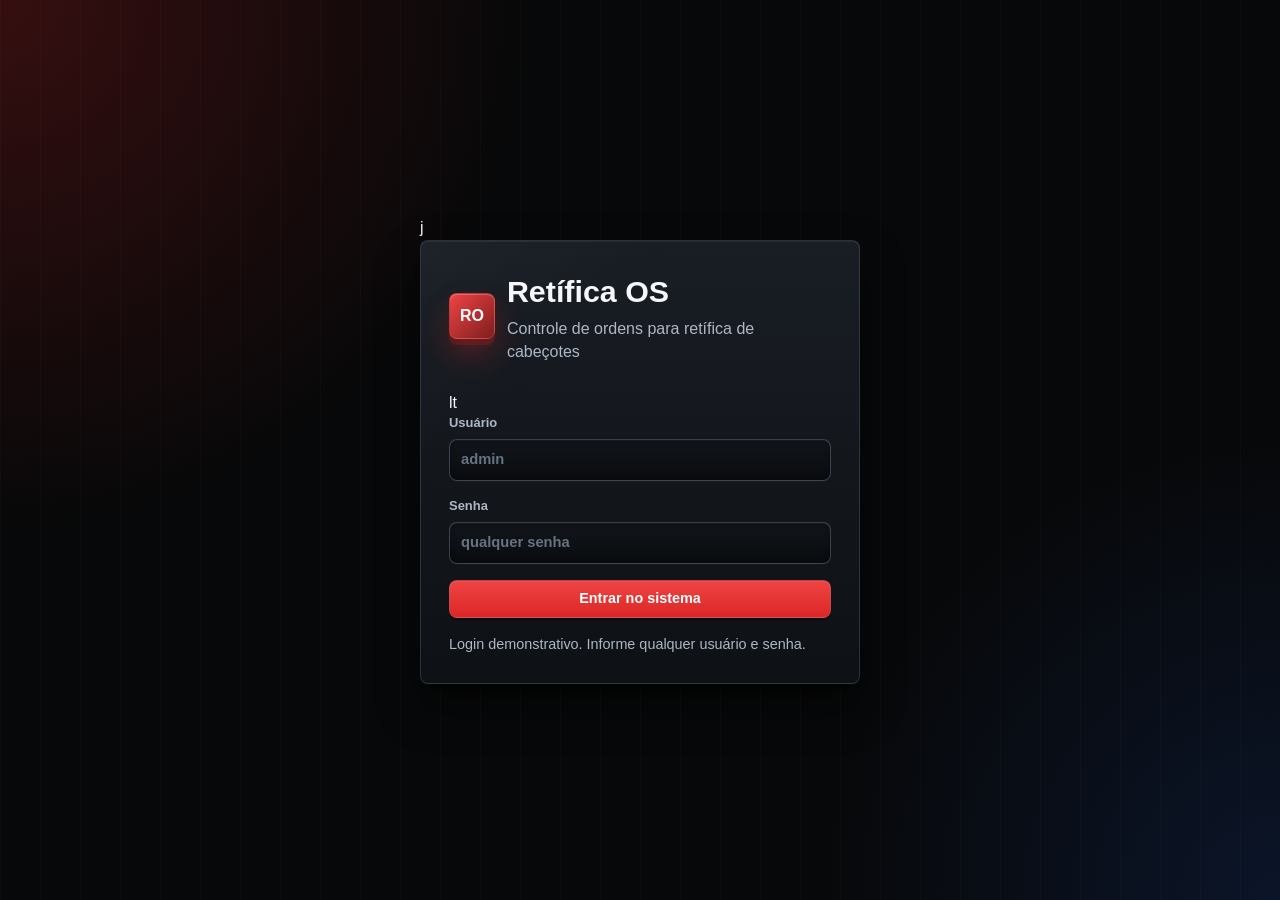
==== commit b4351e12: "dashboar atualizado" ====
--- a/index.html
+++ b/index.html
@@ -16,7 +16,7 @@
           <p>Controle de ordens para retífica de cabeçotes</p>
         </div>
       </div>
-
+lt
       <form id="loginForm" class="form-stack">
         <label>
           Usuário
--- a/css/style.css
+++ b/css/style.css
@@ -2600,9 +2600,14 @@
   margin: 0;
 }
 
-.price-table-section details {
+.settings-panel details {
   display: grid;
   gap: 14px;
+}
+
+.settings-panel-featured {
+  border-color: rgba(96, 165, 250, 0.45);
+  box-shadow: var(--shadow-soft), 0 0 0 1px rgba(96, 165, 250, 0.08);
 }
 
 .settings-summary {
@@ -2611,6 +2616,7 @@
   gap: 12px;
   cursor: pointer;
   list-style: none;
+  user-select: none;
 }
 
 .settings-summary::-webkit-details-marker {
@@ -2628,13 +2634,52 @@
   font-weight: 800;
 }
 
+.settings-summary div {
+  display: grid;
+  gap: 3px;
+}
+
 .settings-summary h2 {
   margin: 0;
   font-size: 1.02rem;
 }
 
+.settings-summary p {
+  margin: 0;
+  color: var(--muted);
+  font-size: 0.86rem;
+}
+
+.settings-subsection {
+  display: grid;
+  gap: 12px;
+  border-top: 1px solid rgba(96, 110, 130, 0.32);
+  padding-top: 14px;
+}
+
+.settings-subsection .form-section-title {
+  margin-bottom: 0;
+}
+
+.settings-subsection .form-section-title h3 {
+  margin: 0;
+  font-size: 0.95rem;
+}
+
+.settings-save-row {
+  border-top: 1px solid rgba(96, 110, 130, 0.32);
+  padding-top: 14px;
+}
+
+.price-table-header {
+  display: flex;
+  justify-content: flex-start;
+  margin-top: 14px;
+}
+
 .price-table-tools,
 .price-table-form,
+.price-table-editor,
 .price-table-list {
   margin-top: 14px;
 }
@@ -2643,6 +2688,44 @@
   display: grid;
   grid-template-columns: repeat(auto-fit, minmax(150px, 1fr));
   gap: 12px;
+  align-items: end;
+}
+
+.price-table-editor {
+  border: 1px solid rgba(96, 110, 130, 0.42);
+  border-radius: var(--radius);
+  background: rgba(7, 9, 11, 0.24);
+  padding: 14px;
+}
+
+.price-table-editor[hidden] {
+  display: none;
+}
+
+.price-table-editor-head {
+  margin-bottom: 12px;
+}
+
+.price-table-editor-head h3,
+.price-table-editor-head p {
+  margin: 0;
+}
+
+.price-table-editor-head p {
+  color: var(--muted);
+  font-size: 0.86rem;
+}
+
+.checkbox-line {
+  display: flex;
+  flex-direction: row;
+  align-items: center;
+  gap: 8px;
+  min-height: 42px;
+}
+
+.checkbox-line input {
+  width: auto;
 }
 
 .price-table-list {
@@ -2651,9 +2734,9 @@
 }
 
 .price-table-row {
-  display: flex;
+  display: grid;
+  grid-template-columns: minmax(0, 1fr) auto auto;
   align-items: center;
-  justify-content: space-between;
   gap: 12px;
   border-top: 1px solid rgba(96, 110, 130, 0.36);
   padding: 10px 0;
@@ -2667,6 +2750,11 @@
 .price-table-row span {
   color: var(--muted);
   font-size: 0.82rem;
+}
+
+.price-table-meta {
+  text-align: right;
+  min-width: 110px;
 }
 
 .price-table-row.is-inactive {
@@ -2999,6 +3087,15 @@
     padding-top: 10px;
   }
 
+  .price-table-row {
+    grid-template-columns: 1fr;
+    align-items: stretch;
+  }
+
+  .price-table-meta {
+    text-align: left;
+  }
+
   .orders-grid,
   .finance-list {
     gap: 12px;
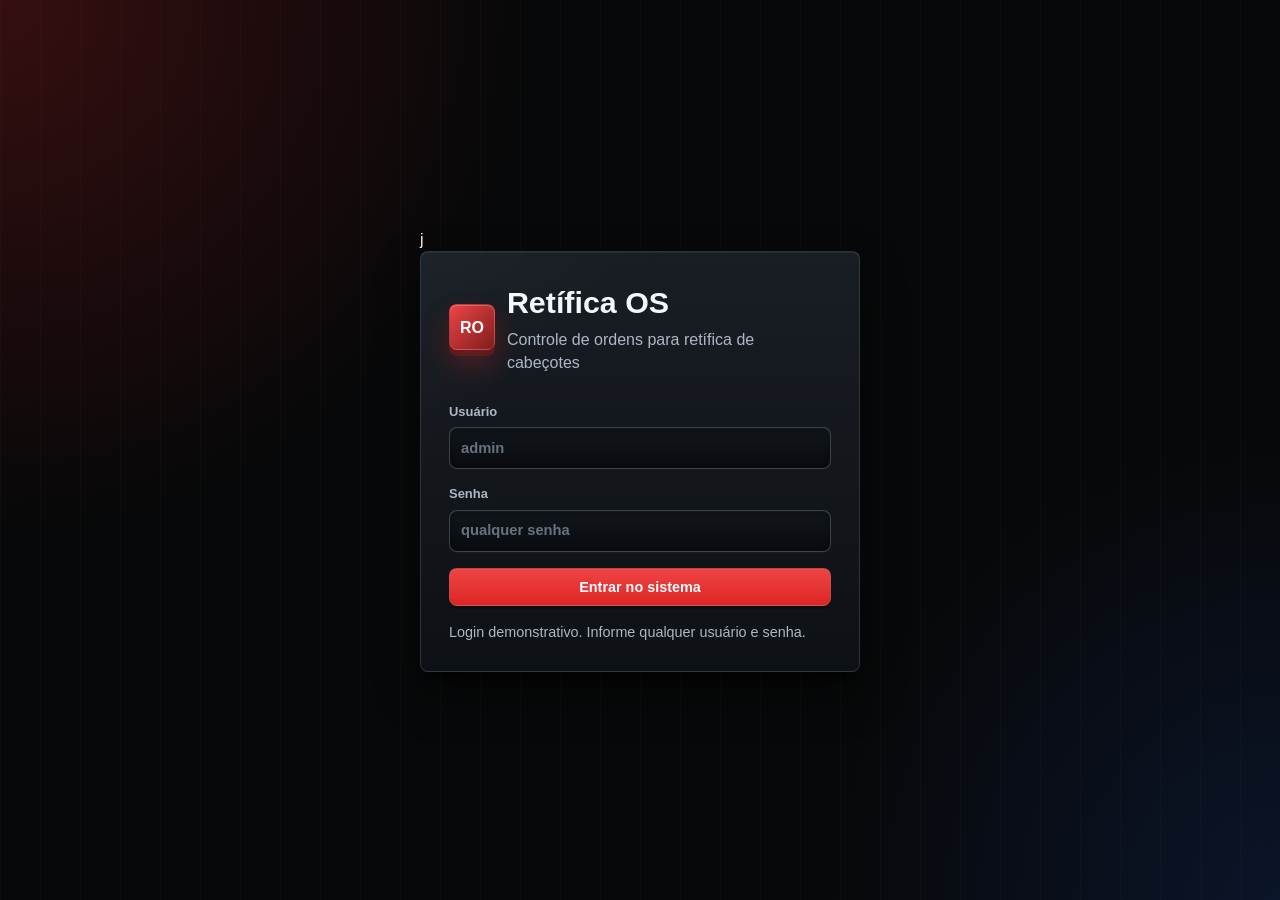
==== commit 8e332abd: "bug corrijido" ====
--- a/index.html
+++ b/index.html
@@ -16,7 +16,7 @@
           <p>Controle de ordens para retífica de cabeçotes</p>
         </div>
       </div>
-lt
+
       <form id="loginForm" class="form-stack">
         <label>
           Usuário
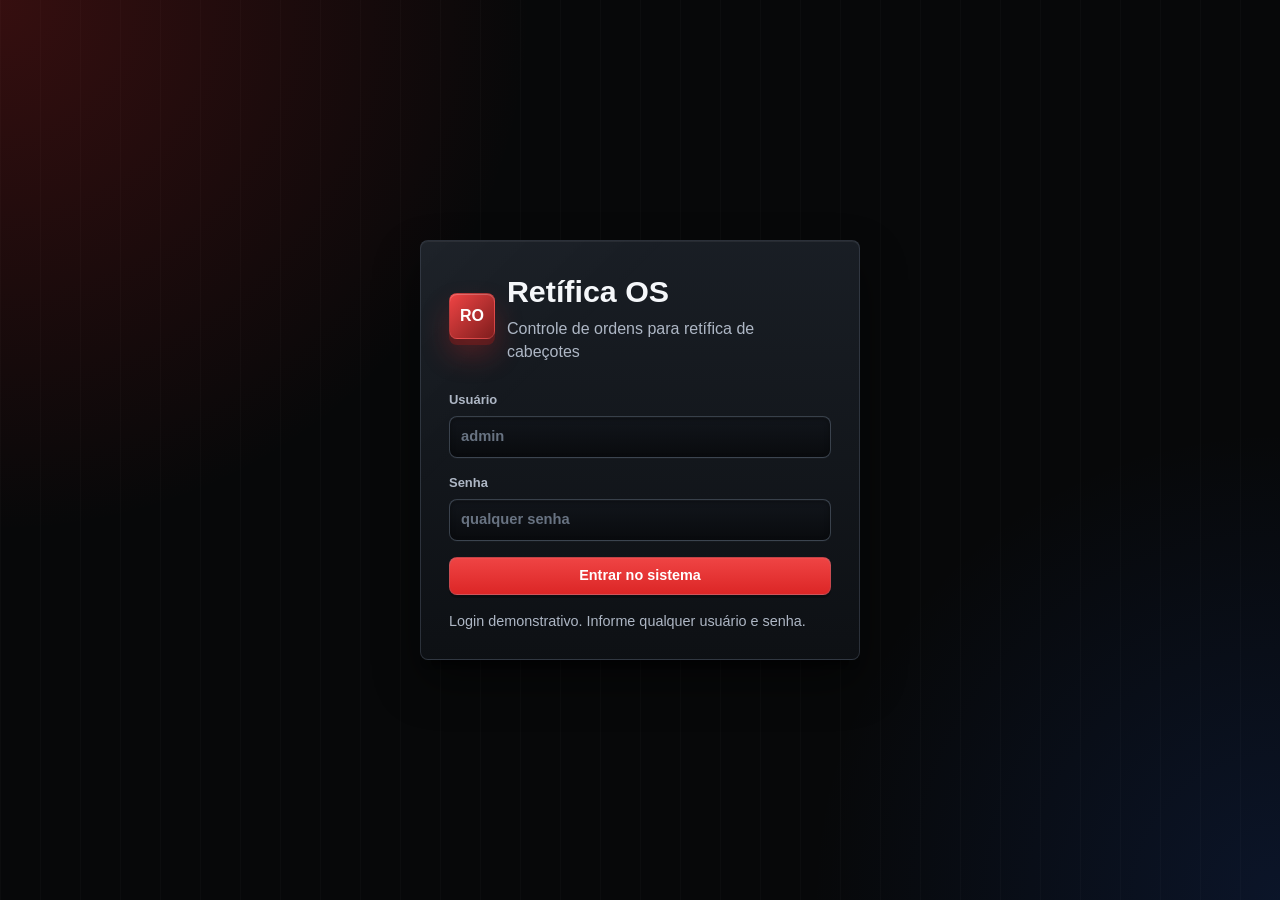
==== commit 7714eb9a: "impressao" ====
--- a/index.html
+++ b/index.html
@@ -7,7 +7,7 @@
   <link rel="stylesheet" href="css/style.css">
 </head>
 <body class="login-page">
-  <main class="login-shell">j
+  <main class="login-shell">
     <section class="login-panel">
       <div class="brand-block">
         <span class="brand-mark">RO</span>
--- a/css/style.css
+++ b/css/style.css
@@ -34,9 +34,15 @@
   --edge-dark: rgba(0, 0, 0, 0.36);
   --glow: 0 0 0 1px rgba(37, 99, 235, 0.14), 0 16px 42px rgba(37, 99, 235, 0.1);
   --max-content: 1240px;
+  --site-header-height: 76px;
+  --order-action-dock-height: 76px;
 }
 html {
-  scroll-padding-top: 96px;
+  min-height: 100%;
+  overflow-x: hidden;
+  overflow-y: auto;
+  scroll-padding-top: calc(var(--site-header-height) + 16px);
+  scroll-padding-bottom: calc(var(--order-action-dock-height) + 24px);
 }
 
 * {
@@ -45,8 +51,9 @@
 
 body {
   margin: 0;
-  min-height: 100vh;
-  overflow-y: auto;
+  min-height: 100%;
+  overflow-x: hidden;
+  overflow-y: visible;
   background:
     radial-gradient(circle at 16% 0%, rgba(220, 38, 38, 0.16), transparent 30vw),
     linear-gradient(180deg, rgba(37, 99, 235, 0.08), transparent 320px),
@@ -58,7 +65,6 @@
   letter-spacing: 0;
   line-height: 1.45;
   text-rendering: optimizeLegibility;
-  perspective: 1400px;
 }
 
 ::selection {
@@ -145,6 +151,8 @@
 .login-page {
   display: grid;
   place-items: center;
+  min-height: 100vh;
+  min-height: 100dvh;
   padding: 24px;
   background:
     radial-gradient(circle at top left, rgba(220, 38, 38, 0.22), transparent 34%),
@@ -452,22 +460,24 @@
 }
 
 .sidebar {
-  position: sticky;
+  position: fixed;
   top: 0;
-  z-index: 10;
+  left: 0;
+  right: 0;
+  z-index: 100;
   display: flex;
   align-items: center;
   gap: 18px;
-  min-height: 76px;
-  padding: 14px max(18px, calc((100vw - var(--max-content)) / 2 + 18px));
+  height: var(--site-header-height);
+  padding: 12px max(18px, calc((100vw - var(--max-content)) / 2 + 18px));
   border-bottom: 1px solid rgba(82, 92, 105, 0.5);
-  background:
-    linear-gradient(180deg, rgba(13, 16, 20, 0.98), rgba(8, 10, 12, 0.95));
-  box-shadow: 0 1px 0 rgba(255, 255, 255, 0.05) inset, 0 8px 0 rgba(0, 0, 0, 0.18), 0 22px 42px rgba(0, 0, 0, 0.36);
-  backdrop-filter: blur(14px);
+  background: #0b0d10;
+  box-shadow: 0 1px 0 rgba(255, 255, 255, 0.05) inset, 0 10px 22px rgba(0, 0, 0, 0.26);
+  overflow: hidden;
 }
 
 .brand-inline {
+  flex: 0 0 auto;
   margin-right: auto;
   font-weight: 800;
   color: #f8fafc;
@@ -482,9 +492,16 @@
 
 .nav-menu {
   display: flex;
+  flex: 1 1 auto;
   gap: 4px;
+  min-width: 0;
   overflow-x: auto;
   scrollbar-width: none;
+}
+
+.sidebar .logout-button {
+  flex: 0 0 auto;
+  width: auto;
 }
 
 .nav-menu::-webkit-scrollbar {
@@ -513,7 +530,7 @@
   width: min(var(--max-content), 100%);
   margin: 0 auto;
   overflow: visible;
-  padding: 38px 18px 96px;
+  padding: calc(var(--site-header-height) + 38px) 18px 96px;
 }
 
 .main-content {
@@ -975,7 +992,7 @@
   display: grid;
   gap: 18px;
   max-width: 1120px;
-  padding-bottom: 120px;
+  padding-bottom: 0;
 }
 
 .form-section {
@@ -1291,18 +1308,49 @@
   cursor: pointer;
 }
 
-.sticky-actions {
-  position: sticky;
+.order-action-dock {
+  margin-top: 2px;
+}
+
+.order-action-dock__inner {
+  display: flex;
+  flex-wrap: wrap;
+  align-items: center;
+  gap: 10px;
+}
+
+body.has-order-action-dock .app-main {
+  padding-bottom: calc(var(--order-action-dock-height) + 96px);
+}
+
+body.has-order-action-dock .order-action-dock {
+  position: fixed;
+  right: 0;
   bottom: 0;
-  z-index: 5;
-  margin-top: 2px;
-  padding: 14px;
-  border: 1px solid rgba(37, 99, 235, 0.24);
-  border-radius: var(--radius);
-  background:
-    linear-gradient(180deg, rgba(20, 24, 30, 0.96), rgba(9, 11, 13, 0.96));
-  box-shadow: 0 -1px 0 rgba(255, 255, 255, 0.04) inset, 0 -10px 0 rgba(0, 0, 0, 0.12), 0 -24px 42px rgba(0, 0, 0, 0.34), var(--shadow-inset);
-  backdrop-filter: blur(12px);
+  left: 0;
+  z-index: 80;
+  min-height: var(--order-action-dock-height);
+  margin: 0;
+  border-top: 1px solid rgba(75, 85, 99, 0.2);
+  background: rgba(12, 15, 19, 0.22);
+  box-shadow: none;
+  padding: 12px 18px calc(12px + env(safe-area-inset-bottom));
+}
+
+body.has-order-action-dock .order-action-dock__inner {
+  justify-content: flex-end;
+  width: min(1120px, 100%);
+  margin: 0 auto;
+}
+
+body.has-order-action-dock .order-action-dock .btn {
+  min-width: 176px;
+  opacity: 0.68;
+}
+
+body.has-order-action-dock .order-action-dock .btn:hover,
+body.has-order-action-dock .order-action-dock .btn:focus-visible {
+  opacity: 1;
 }
 
 .filter-bar {
@@ -1507,7 +1555,7 @@
   position: fixed;
   right: 18px;
   bottom: 18px;
-  z-index: 50;
+  z-index: 130;
   max-width: min(420px, calc(100vw - 36px));
   border: 1px solid rgba(34, 197, 94, 0.34);
   border-radius: var(--radius);
@@ -2067,6 +2115,24 @@
   align-items: end;
   gap: 10px;
   margin-top: 8px;
+}
+
+.order-card-footer-actions {
+  display: inline-flex;
+  align-items: center;
+  justify-content: flex-end;
+  gap: 6px;
+}
+
+.btn-new-client-order {
+  flex: 0 0 auto;
+  width: 34px;
+  min-width: 34px;
+  min-height: 34px;
+  border-radius: 50%;
+  padding: 0;
+  font-size: 1rem;
+  line-height: 1;
 }
 
 .btn-details-toggle {
@@ -2536,7 +2602,7 @@
 
 .autocomplete-list {
   position: absolute;
-  z-index: 30;
+  z-index: 120;
   top: calc(100% + 6px);
   left: 0;
   right: 0;
@@ -2892,7 +2958,6 @@
   }
 
   .sidebar {
-    min-height: 68px;
     padding-block: 11px;
   }
 
@@ -2913,7 +2978,7 @@
   }
 
   .app-main {
-    padding: 30px 16px 76px;
+    padding: calc(var(--site-header-height) + 30px) 16px 76px;
   }
 
   .page-header,
@@ -3234,21 +3299,20 @@
 
 @media (max-width: 820px) {
   html {
-    scroll-padding-top: 180px;
+    scroll-padding-top: calc(var(--site-header-height) + 16px);
   }
 
   .sidebar {
-    align-items: stretch;
-    flex-direction: column;
-  }
-
-  .brand-inline,
-  .logout-button {
+    gap: 10px;
+    padding-inline: 12px;
+  }
+
+  .brand-inline {
     margin-right: 0;
   }
 
   .nav-menu {
-    padding-bottom: 4px;
+    padding-bottom: 2px;
   }
 
   .page-header {
@@ -3263,10 +3327,6 @@
 
   .external-part-row {
     grid-template-columns: 1fr;
-  }
-
-  .sticky-actions {
-    position: static;
   }
 
   .os-form {
@@ -3348,6 +3408,10 @@
   .quick-actions {
     grid-template-columns: repeat(2, minmax(0, 1fr));
   }
+
+  body.has-order-action-dock .app-main {
+    padding-bottom: calc(var(--order-action-dock-height) + 88px);
+  }
 }
 @media (max-width: 520px) {
   .app-main {
@@ -3370,6 +3434,18 @@
 
   .btn {
     width: 100%;
+  }
+
+  body.has-order-action-dock .order-action-dock {
+    padding-inline: 12px;
+  }
+
+  body.has-order-action-dock .order-action-dock__inner {
+    align-items: stretch;
+  }
+
+  body.has-order-action-dock .order-action-dock .btn {
+    min-width: 0;
   }
 
   .app-toast {
@@ -3455,9 +3531,12 @@
   }
 
   .no-print,
+  .site-header,
+  .sidebar,
   nav,
   header,
   .navbar,
+  .order-action-dock,
   button {
     display: none !important;
   }
@@ -3491,3 +3570,958 @@
     margin: 10mm;
   }
 }
+
+/* Dashboard premium redesign */
+@media (min-width: 1200px) {
+  .dashboard-page .sidebar {
+    padding-inline: max(18px, calc((100vw - 1580px) / 2 + 18px));
+  }
+}
+
+.dashboard-hero {
+  align-items: flex-end;
+  min-height: 0;
+  margin-bottom: 12px;
+  border: 1px solid rgba(90, 103, 121, 0.42);
+  border-radius: var(--radius);
+  background:
+    linear-gradient(135deg, rgba(220, 38, 38, 0.13), transparent 34%),
+    linear-gradient(180deg, rgba(24, 29, 36, 0.88), rgba(9, 11, 14, 0.78));
+  box-shadow: 0 1px 0 rgba(255, 255, 255, 0.06) inset, 0 14px 38px rgba(0, 0, 0, 0.34);
+  padding: 16px 18px;
+}
+
+.dashboard-hero p:not(.eyebrow) {
+  max-width: 620px;
+  margin: 5px 0 0;
+  color: var(--muted);
+  font-size: 0.92rem;
+}
+
+.dashboard-hero h1 {
+  font-size: clamp(1.42rem, 2.2vw, 1.86rem);
+}
+
+.dashboard-hero .btn-primary {
+  min-height: 35px;
+  min-width: 128px;
+  padding: 8px 12px;
+}
+
+.dashboard-kpis {
+  grid-template-columns: repeat(8, minmax(132px, 1fr));
+  gap: 8px;
+  margin-bottom: 12px;
+}
+
+.dashboard-kpis .metric-card {
+  min-height: 78px;
+  padding: 10px 11px 9px;
+  background:
+    linear-gradient(180deg, rgba(26, 31, 38, 0.95), rgba(10, 12, 15, 0.96)),
+    var(--card);
+}
+
+.dashboard-kpis .metric-card::before {
+  width: 3px;
+  box-shadow: none;
+}
+
+.dashboard-kpis .metric-card::after {
+  content: attr(data-icon);
+  display: grid;
+  place-items: center;
+  right: 10px;
+  top: 10px;
+  width: 26px;
+  height: 26px;
+  color: #cbd5e1;
+  font-size: 0.68rem;
+  font-weight: 900;
+}
+
+.dashboard-kpis .metric-card span {
+  display: block;
+  max-width: calc(100% - 32px);
+  min-height: 27px;
+  color: #b7c0ce;
+  font-size: 0.66rem;
+  line-height: 1.25;
+}
+
+.dashboard-kpis .metric-card strong {
+  margin-top: 3px;
+  padding-right: 30px;
+  font-size: clamp(1.14rem, 1.7vw, 1.48rem);
+}
+
+.dashboard-content-grid {
+  display: grid;
+  grid-template-columns: minmax(0, 1.8fr) minmax(320px, 1fr);
+  grid-template-areas:
+    "performance activities"
+    "queue finance";
+  align-items: stretch;
+  gap: 12px;
+  margin-bottom: 12px;
+}
+
+.dashboard-content-grid .content-section {
+  margin-bottom: 0;
+}
+
+.performance-panel {
+  grid-area: performance;
+}
+
+.recent-activity-panel {
+  grid-area: activities;
+}
+
+.operational-queue {
+  grid-area: queue;
+}
+
+.finance-snapshot {
+  grid-area: finance;
+}
+
+.performance-panel,
+.recent-activity-panel,
+.finance-snapshot {
+  border-color: rgba(93, 106, 124, 0.48);
+  background:
+    linear-gradient(180deg, rgba(21, 26, 33, 0.94), rgba(8, 10, 13, 0.94)),
+    var(--panel);
+}
+
+.performance-panel .section-heading,
+.recent-activity-panel .section-heading,
+.finance-snapshot .section-heading {
+  align-items: flex-start;
+  margin-bottom: 10px;
+  border-bottom: 1px solid rgba(90, 103, 121, 0.34);
+  padding-bottom: 8px;
+}
+
+.performance-panel .section-heading h2,
+.recent-activity-panel .section-heading h2,
+.finance-snapshot .section-heading h2 {
+  font-size: 1.02rem;
+}
+
+.performance-panel .section-heading p:not(.eyebrow) {
+  margin: 3px 0 0;
+  color: var(--muted);
+  font-size: 0.84rem;
+}
+
+.performance-layout {
+  display: grid;
+  grid-template-columns: minmax(0, 1fr) 168px;
+  gap: 12px;
+  align-items: start;
+}
+
+.performance-chart {
+  min-height: clamp(202px, 24vh, 218px);
+}
+
+.chart-surface {
+  position: relative;
+  min-height: clamp(166px, 20vh, 176px);
+  overflow: hidden;
+  border: 1px solid rgba(86, 99, 118, 0.46);
+  border-radius: var(--radius);
+  background:
+    linear-gradient(180deg, rgba(255, 255, 255, 0.035), transparent),
+    linear-gradient(180deg, rgba(9, 12, 16, 0.36), rgba(4, 5, 7, 0.24));
+  padding: 12px 14px 24px;
+}
+
+.chart-grid-line {
+  position: absolute;
+  left: 18px;
+  right: 18px;
+  height: 1px;
+  background: rgba(148, 163, 184, 0.12);
+}
+
+.chart-grid-line:nth-child(1) {
+  top: 26%;
+}
+
+.chart-grid-line:nth-child(2) {
+  top: 52%;
+}
+
+.chart-grid-line:nth-child(3) {
+  top: 78%;
+}
+
+.chart-columns {
+  position: relative;
+  z-index: 1;
+  display: grid;
+  grid-template-columns: repeat(6, minmax(44px, 1fr));
+  align-items: end;
+  gap: 10px;
+  height: clamp(136px, 16vh, 144px);
+}
+
+.chart-month {
+  display: grid;
+  align-items: end;
+  gap: 7px;
+  min-width: 0;
+  height: 100%;
+}
+
+.chart-bars {
+  display: flex;
+  align-items: flex-end;
+  justify-content: center;
+  gap: 5px;
+  height: 126px;
+}
+
+.chart-bar {
+  position: relative;
+  display: inline-flex;
+  justify-content: center;
+  width: 15px;
+  min-height: 0;
+  border-radius: 5px 5px 2px 2px;
+  box-shadow: inset 0 1px 0 rgba(255, 255, 255, 0.16), 0 8px 18px rgba(0, 0, 0, 0.24);
+  transition: filter 0.18s ease, transform 0.18s ease;
+}
+
+.chart-bar:hover {
+  filter: brightness(1.18);
+  transform: translateY(-2px);
+}
+
+.chart-bar.entry {
+  background: linear-gradient(180deg, #60a5fa, #1d4ed8);
+}
+
+.chart-bar.completed {
+  background: linear-gradient(180deg, #34d399, #16864e);
+}
+
+.chart-bar.completed[style="height:0px"] {
+  visibility: hidden;
+}
+
+.chart-bar small {
+  position: absolute;
+  top: -17px;
+  color: #dce6f3;
+  font-size: 0.64rem;
+  font-weight: 800;
+}
+
+.chart-label {
+  color: var(--muted);
+  font-size: 0.7rem;
+  font-weight: 800;
+  text-align: center;
+  text-transform: uppercase;
+}
+
+.chart-legend {
+  display: flex;
+  flex-wrap: wrap;
+  gap: 10px;
+  margin-top: 8px;
+  color: var(--muted);
+  font-size: 0.76rem;
+  font-weight: 700;
+}
+
+.chart-legend span {
+  display: inline-flex;
+  align-items: center;
+  gap: 7px;
+}
+
+.chart-legend i {
+  width: 9px;
+  height: 9px;
+  border-radius: 2px;
+}
+
+.chart-legend i.entry {
+  background: #60a5fa;
+}
+
+.chart-legend i.completed {
+  background: #34d399;
+}
+
+.chart-note {
+  margin: 7px 0 0;
+  color: var(--muted-soft);
+  font-size: 0.78rem;
+}
+
+.performance-summary {
+  display: grid;
+  grid-template-columns: 1fr;
+  gap: 8px;
+}
+
+.performance-mini,
+.finance-mini {
+  border: 1px solid rgba(86, 99, 118, 0.46);
+  border-left: 3px solid rgba(96, 165, 250, 0.68);
+  border-radius: var(--radius);
+  background: rgba(6, 8, 10, 0.42);
+  padding: 9px 10px;
+}
+
+.performance-mini span,
+.finance-mini span {
+  display: block;
+  color: var(--muted);
+  font-size: 0.67rem;
+  font-weight: 850;
+  text-transform: uppercase;
+}
+
+.performance-mini strong,
+.finance-mini strong {
+  display: block;
+  margin-top: 4px;
+  color: #f8fafc;
+  font-size: 1.05rem;
+  line-height: 1.1;
+}
+
+.performance-mini.success,
+.finance-mini.success {
+  border-left-color: var(--success);
+}
+
+.performance-mini.warning,
+.finance-mini.warning {
+  border-left-color: var(--warning);
+}
+
+.performance-mini.info {
+  border-left-color: var(--info);
+}
+
+.recent-activity-panel .section-heading a,
+.finance-snapshot .section-heading a {
+  border: 1px solid rgba(96, 165, 250, 0.22);
+  border-radius: var(--radius);
+  background: rgba(37, 99, 235, 0.1);
+  color: #bfdbfe;
+  padding: 6px 9px;
+  font-size: 0.73rem;
+  font-weight: 850;
+  transition: border-color 0.18s ease, background 0.18s ease, color 0.18s ease;
+}
+
+.recent-activity-panel .section-heading a:hover,
+.finance-snapshot .section-heading a:hover {
+  border-color: rgba(96, 165, 250, 0.46);
+  background: rgba(37, 99, 235, 0.18);
+  color: #eff6ff;
+}
+
+.activity-list {
+  display: grid;
+  gap: 7px;
+  max-height: clamp(236px, 28vh, 292px);
+  overflow-y: auto;
+  padding-right: 3px;
+  scrollbar-width: thin;
+}
+
+.activity-item {
+  display: grid;
+  grid-template-columns: minmax(0, 1fr) auto;
+  gap: 9px;
+  border: 1px solid rgba(86, 99, 118, 0.4);
+  border-left: 3px solid rgba(96, 165, 250, 0.6);
+  border-radius: var(--radius);
+  background: rgba(6, 8, 10, 0.34);
+  padding: 8px 10px;
+  transition: transform 0.18s ease, border-color 0.18s ease, background 0.18s ease;
+}
+
+.activity-item:hover {
+  border-color: rgba(96, 165, 250, 0.38);
+  background: rgba(12, 16, 21, 0.58);
+  transform: translateY(-1px);
+}
+
+.activity-item.danger {
+  border-left-color: var(--danger);
+}
+
+.activity-item strong {
+  display: block;
+  color: #f8fafc;
+  font-size: 0.82rem;
+  line-height: 1.25;
+}
+
+.activity-item p {
+  margin: 2px 0 0;
+  color: var(--muted);
+  font-size: 0.74rem;
+  line-height: 1.28;
+}
+
+.activity-meta {
+  display: flex;
+  align-items: flex-end;
+  flex-direction: column;
+  gap: 5px;
+  color: var(--muted);
+  font-size: 0.7rem;
+  text-align: right;
+  white-space: nowrap;
+}
+
+.operational-queue {
+  min-width: 0;
+  border-color: rgba(93, 106, 124, 0.48);
+  background:
+    linear-gradient(180deg, rgba(21, 26, 33, 0.94), rgba(8, 10, 13, 0.94)),
+    var(--panel);
+}
+
+.operational-queue-heading {
+  align-items: flex-start;
+  margin-bottom: 10px;
+  border-bottom: 1px solid rgba(90, 103, 121, 0.34);
+  padding-bottom: 8px;
+}
+
+.operational-queue-heading h2 {
+  font-size: 1.02rem;
+}
+
+.queue-tabs {
+  display: grid;
+  grid-template-columns: repeat(4, minmax(0, 1fr));
+  gap: 7px;
+  margin-bottom: 10px;
+}
+
+.queue-tab {
+  display: flex;
+  align-items: center;
+  justify-content: space-between;
+  gap: 7px;
+  min-width: 0;
+  min-height: 34px;
+  border: 1px solid rgba(90, 103, 121, 0.48);
+  border-radius: var(--radius);
+  background: linear-gradient(180deg, rgba(23, 28, 35, 0.94), rgba(10, 12, 15, 0.94));
+  color: var(--muted);
+  cursor: pointer;
+  padding: 7px 9px;
+  text-align: left;
+}
+
+.queue-tab span {
+  min-width: 0;
+  overflow: hidden;
+  font-size: 0.74rem;
+  font-weight: 850;
+  text-overflow: ellipsis;
+  white-space: nowrap;
+}
+
+.queue-tab strong {
+  display: inline-grid;
+  place-items: center;
+  min-width: 24px;
+  height: 22px;
+  border-radius: 999px;
+  background: rgba(148, 163, 184, 0.12);
+  color: #e2e8f0;
+  font-size: 0.74rem;
+}
+
+.queue-tab.is-active {
+  border-color: rgba(96, 165, 250, 0.74);
+  background:
+    linear-gradient(180deg, rgba(37, 99, 235, 0.22), rgba(12, 17, 24, 0.96)),
+    var(--card);
+  color: var(--text);
+}
+
+.queue-tab.is-active strong {
+  background: rgba(96, 165, 250, 0.2);
+  color: #bfdbfe;
+}
+
+.queue-list {
+  display: grid;
+  gap: 8px;
+  max-height: 352px;
+  overflow-y: auto;
+  padding-right: 3px;
+}
+
+.queue-order {
+  border: 1px solid rgba(90, 103, 121, 0.4);
+  border-left: 3px solid rgba(96, 165, 250, 0.7);
+  border-radius: var(--radius);
+  background:
+    linear-gradient(180deg, rgba(19, 23, 30, 0.92), rgba(9, 11, 14, 0.9)),
+    var(--card);
+  padding: 9px 10px;
+}
+
+.queue-order-main {
+  display: flex;
+  align-items: flex-start;
+  justify-content: space-between;
+  gap: 10px;
+}
+
+.queue-order-main strong {
+  display: block;
+  color: #f8fafc;
+  font-size: 0.9rem;
+}
+
+.queue-order-main span:not(.badge),
+.queue-order p,
+.queue-order-meta {
+  color: var(--muted);
+  font-size: 0.78rem;
+}
+
+.queue-order p {
+  margin: 3px 0 0;
+}
+
+.queue-order-meta {
+  display: flex;
+  align-items: center;
+  flex-wrap: wrap;
+  gap: 8px 12px;
+  margin-top: 8px;
+}
+
+.queue-order-meta span {
+  color: #dce6f3;
+  font-weight: 750;
+}
+
+.queue-order-meta a,
+.finance-snapshot .section-heading a {
+  display: inline-flex;
+  align-items: center;
+  min-height: 29px;
+  border: 1px solid rgba(96, 165, 250, 0.38);
+  border-radius: var(--radius);
+  background: rgba(37, 99, 235, 0.12);
+  color: #cfe3ff;
+  font-size: 0.75rem;
+  font-weight: 850;
+  padding: 5px 8px;
+}
+
+.queue-order-meta a:hover,
+.finance-snapshot .section-heading a:hover {
+  border-color: rgba(96, 165, 250, 0.68);
+  background: rgba(37, 99, 235, 0.2);
+}
+
+.queue-empty {
+  display: flex;
+  align-items: center;
+  min-height: 48px;
+  border: 1px dashed rgba(148, 163, 184, 0.28);
+  border-radius: var(--radius);
+  color: var(--muted);
+  font-size: 0.84rem;
+  padding: 10px 12px;
+}
+
+.finance-summary-grid {
+  display: grid;
+  grid-template-columns: repeat(2, minmax(0, 1fr));
+  grid-template-areas:
+    "total total"
+    "received pending"
+    "clients clients";
+  grid-template-rows: auto auto auto;
+  align-content: space-between;
+  gap: 9px;
+}
+
+.finance-snapshot {
+  display: flex;
+  flex-direction: column;
+  min-height: 100%;
+}
+
+.finance-snapshot .finance-summary-grid {
+  flex: 1;
+}
+
+.finance-snapshot .finance-mini {
+  position: relative;
+  display: flex;
+  flex-direction: column;
+  justify-content: flex-start;
+  min-height: 0;
+  overflow: hidden;
+  padding: 12px 13px;
+}
+
+.finance-snapshot .finance-mini::after {
+  content: "";
+  position: absolute;
+  top: 13px;
+  right: 13px;
+  width: 8px;
+  height: 8px;
+  border-radius: 999px;
+  background: rgba(148, 163, 184, 0.36);
+}
+
+.finance-snapshot .finance-mini span {
+  max-width: 86%;
+  color: #aebacc;
+  font-size: 0.68rem;
+  line-height: 1.18;
+  letter-spacing: 0;
+}
+
+.finance-snapshot .finance-mini strong {
+  margin-top: 14px;
+  color: #f8fafc;
+  font-size: clamp(1.28rem, 2.1vw, 1.72rem);
+  letter-spacing: 0;
+}
+
+.finance-snapshot .finance-mini:nth-child(1) {
+  grid-area: total;
+  border-color: rgba(245, 158, 11, 0.46);
+  border-left-color: var(--warning);
+  background:
+    radial-gradient(circle at right top, rgba(245, 158, 11, 0.14), transparent 42%),
+    rgba(6, 8, 10, 0.42);
+  min-height: 104px;
+  padding: 15px 16px;
+}
+
+.finance-snapshot .finance-mini:nth-child(1)::after,
+.finance-snapshot .finance-mini.warning::after {
+  background: rgba(245, 158, 11, 0.76);
+  box-shadow: 0 0 16px rgba(245, 158, 11, 0.32);
+}
+
+.finance-snapshot .finance-mini:nth-child(1) span {
+  color: #f8d48a;
+  font-size: 0.73rem;
+}
+
+.finance-snapshot .finance-mini:nth-child(1) strong {
+  margin-top: 20px;
+  color: #fbbf24;
+  font-size: clamp(1.78rem, 3vw, 2.32rem);
+}
+
+.finance-snapshot .finance-mini:nth-child(2) {
+  grid-area: pending;
+  min-height: 78px;
+}
+
+.finance-snapshot .finance-mini:nth-child(3) {
+  grid-area: received;
+  min-height: 78px;
+}
+
+.finance-snapshot .finance-mini:nth-child(4) {
+  grid-area: clients;
+  display: grid;
+  grid-template-columns: minmax(0, 1fr) auto;
+  align-items: center;
+  column-gap: 12px;
+  padding-block: 10px;
+}
+
+.finance-snapshot .finance-mini:nth-child(4)::after {
+  display: none;
+}
+
+.finance-snapshot .finance-mini:nth-child(4) span {
+  max-width: none;
+}
+
+.finance-snapshot .finance-mini:nth-child(4) strong {
+  margin-top: 0;
+  font-size: 1.42rem;
+}
+
+.finance-snapshot .finance-mini.success {
+  border-left-color: var(--success);
+}
+
+.finance-snapshot .finance-mini.success::after {
+  background: rgba(52, 211, 153, 0.78);
+  box-shadow: 0 0 16px rgba(52, 211, 153, 0.24);
+}
+
+.finance-snapshot .finance-mini.success strong {
+  color: #7ee0b5;
+}
+
+.finance-snapshot .finance-mini.warning strong {
+  color: #facc15;
+}
+
+.dashboard-demo-section {
+  margin-top: 12px;
+  opacity: 0.76;
+}
+
+.dashboard-demo-section:hover {
+  opacity: 1;
+}
+
+.dashboard-page .app-main {
+  width: min(calc(100% - 64px), 1580px);
+  max-width: none;
+  margin-inline: auto;
+  padding-top: calc(var(--site-header-height) + 22px);
+  padding-bottom: 64px;
+}
+
+.dashboard-page .content-section {
+  padding: 14px;
+}
+
+.dashboard-page .eyebrow {
+  margin-bottom: 3px;
+  font-size: 0.68rem;
+}
+
+.dashboard-page .section-heading {
+  gap: 10px;
+}
+
+.dashboard-page .recent-orders-section {
+  margin-top: 0;
+}
+
+.dashboard-page .recent-orders-section .section-heading {
+  margin-bottom: 9px;
+  padding-bottom: 8px;
+}
+
+.dashboard-page .recent-orders-section .section-heading h2 {
+  font-size: 0.98rem;
+}
+
+.dashboard-page .recent-orders-section .section-heading a {
+  min-height: 30px;
+  padding: 5px 9px;
+  font-size: 0.76rem;
+}
+
+.dashboard-page .recent-orders-section th,
+.dashboard-page .recent-orders-section td {
+  padding: 8px 10px;
+  font-size: 0.82rem;
+}
+
+.dashboard-page .recent-orders-section th {
+  font-size: 0.66rem;
+}
+
+.dashboard-page .recent-orders-section .badge,
+.dashboard-page .activity-meta .badge {
+  min-height: 22px;
+  padding: 3px 7px;
+  font-size: 0.66rem;
+}
+
+.dashboard-page .demo-section {
+  padding: 12px 14px;
+}
+
+.dashboard-page .demo-section h2 {
+  font-size: 0.98rem;
+}
+
+.dashboard-page .demo-section p {
+  margin-top: 4px;
+  font-size: 0.82rem;
+}
+
+.dashboard-page .demo-actions {
+  gap: 8px;
+}
+
+.dashboard-page .demo-actions .btn {
+  min-height: 34px;
+  padding: 7px 10px;
+  font-size: 0.82rem;
+}
+
+@media (max-width: 1320px) {
+  .dashboard-kpis {
+    grid-template-columns: repeat(4, minmax(150px, 1fr));
+  }
+}
+
+@media (max-width: 980px) {
+  .dashboard-content-grid {
+    grid-template-columns: minmax(0, 1fr);
+    grid-template-areas:
+      "performance"
+      "activities"
+      "queue"
+      "finance";
+  }
+
+  .activity-list {
+    max-height: none;
+    overflow-y: visible;
+    padding-right: 0;
+  }
+
+  .performance-layout {
+    grid-template-columns: minmax(0, 1fr) 156px;
+  }
+}
+
+@media (min-width: 981px) and (max-width: 1440px) {
+  .dashboard-page .app-main {
+    padding-top: calc(var(--site-header-height) + 18px);
+  }
+
+  .dashboard-hero {
+    padding-block: 14px;
+  }
+
+  .dashboard-kpis {
+    gap: 7px;
+  }
+
+  .dashboard-content-grid {
+    gap: 10px;
+  }
+
+  .dashboard-content-grid {
+    margin-bottom: 10px;
+  }
+
+  .performance-layout {
+    grid-template-columns: minmax(0, 1fr) 156px;
+  }
+
+  .performance-mini {
+    padding: 8px 9px;
+  }
+
+  .activity-item {
+    padding-block: 7px;
+  }
+}
+
+@media (max-width: 820px) {
+  .dashboard-hero {
+    align-items: flex-start;
+  }
+
+  .dashboard-kpis {
+    grid-template-columns: repeat(2, minmax(0, 1fr));
+  }
+
+  .performance-layout {
+    grid-template-columns: 1fr;
+  }
+
+  .performance-summary {
+    grid-template-columns: repeat(2, minmax(0, 1fr));
+  }
+
+  .chart-columns {
+    gap: 8px;
+  }
+
+  .activity-item {
+    grid-template-columns: 1fr;
+  }
+
+  .activity-meta {
+    align-items: flex-start;
+    flex-direction: row;
+    flex-wrap: wrap;
+    text-align: left;
+  }
+}
+
+@media (max-width: 620px) {
+  .dashboard-page .app-main {
+    width: calc(100% - 24px);
+  }
+
+  .dashboard-kpis,
+  .queue-tabs,
+  .finance-summary-grid,
+  .performance-summary {
+    grid-template-columns: 1fr;
+  }
+
+  .finance-summary-grid {
+    grid-template-areas:
+      "total"
+      "received"
+      "pending"
+      "clients";
+    grid-template-rows: none;
+  }
+
+  .finance-snapshot .finance-mini,
+  .finance-snapshot .finance-mini:nth-child(1),
+  .finance-snapshot .finance-mini:nth-child(4) {
+    display: flex;
+    flex-direction: column;
+    align-items: flex-start;
+    min-height: 0;
+    padding: 11px 12px;
+  }
+
+  .finance-snapshot .finance-mini strong,
+  .finance-snapshot .finance-mini:nth-child(1) strong,
+  .finance-snapshot .finance-mini:nth-child(4) strong {
+    margin-top: 8px;
+  }
+
+  .chart-surface {
+    padding-inline: 10px;
+  }
+
+  .chart-columns {
+    grid-template-columns: repeat(6, minmax(28px, 1fr));
+  }
+
+  .chart-bars {
+    gap: 3px;
+  }
+
+  .chart-bar {
+    width: 13px;
+  }
+
+  .queue-order-main,
+  .queue-order-meta {
+    align-items: flex-start;
+    flex-direction: column;
+  }
+}
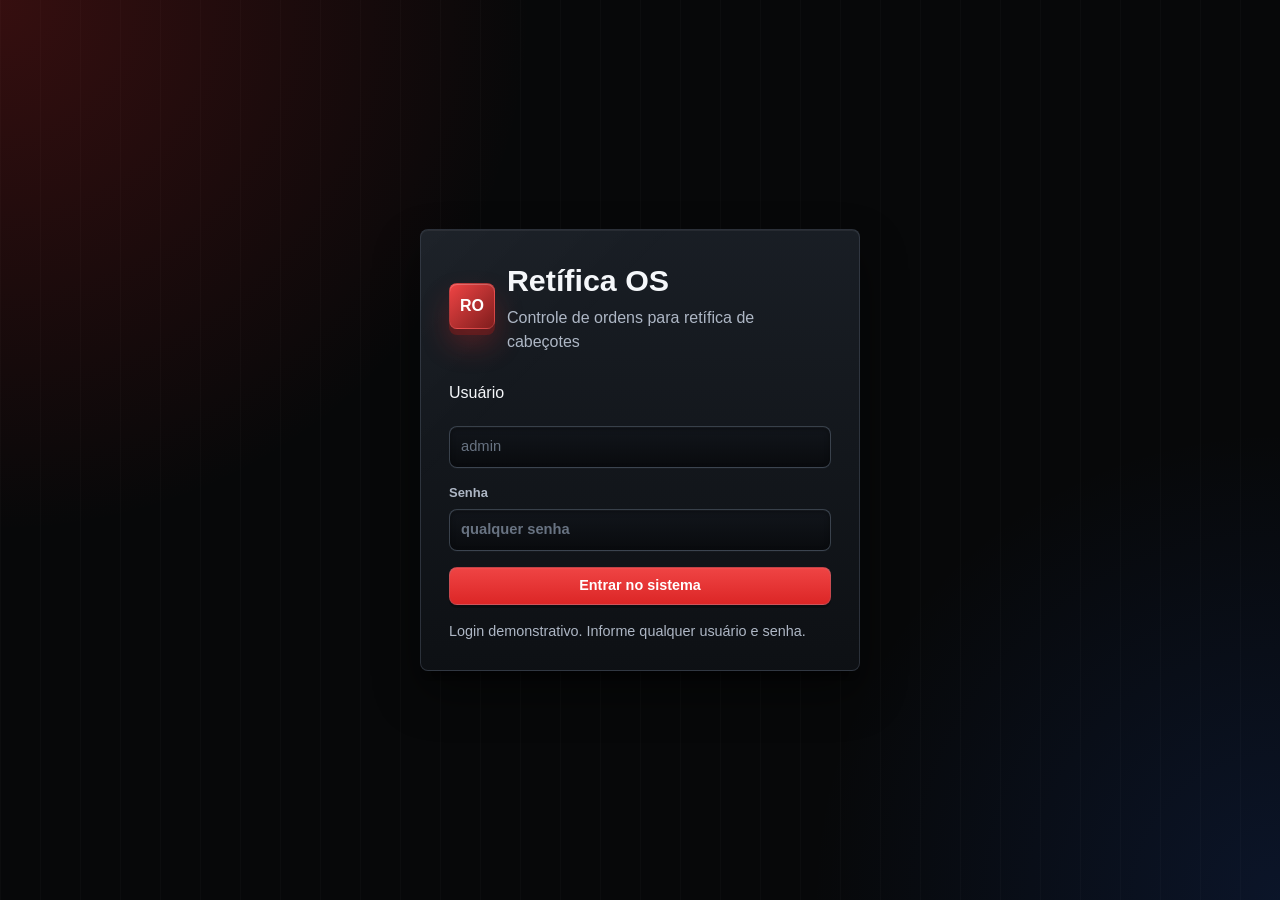
==== commit 429ab033: "atual" ====
--- a/index.html
+++ b/index.html
@@ -17,7 +17,7 @@
         </div>
       </div>
 
-      <form id="loginForm" class="form-stack">
+      <form id="loginForm" class="form-stack"
         <label>
           Usuário
           <input type="text" id="usuario" placeholder="admin" autocomplete="username" required>
--- a/css/style.css
+++ b/css/style.css
@@ -467,33 +467,39 @@
   z-index: 100;
   display: flex;
   align-items: center;
-  gap: 18px;
+  gap: 20px;
   height: var(--site-header-height);
-  padding: 12px max(18px, calc((100vw - var(--max-content)) / 2 + 18px));
-  border-bottom: 1px solid rgba(82, 92, 105, 0.5);
-  background: #0b0d10;
-  box-shadow: 0 1px 0 rgba(255, 255, 255, 0.05) inset, 0 10px 22px rgba(0, 0, 0, 0.26);
+  padding: 14px max(22px, calc((100vw - var(--max-content)) / 2 + 22px));
+  border-bottom: 1px solid rgba(82, 92, 105, 0.36);
+  background: rgba(9, 11, 14, 0.92);
+  backdrop-filter: blur(16px);
+  box-shadow: 0 1px 0 rgba(255, 255, 255, 0.04) inset, 0 14px 34px rgba(0, 0, 0, 0.32);
   overflow: hidden;
 }
 
 .brand-inline {
   flex: 0 0 auto;
-  margin-right: auto;
-  font-weight: 800;
+  gap: 10px;
+  margin-right: 10px;
+  font-size: 0.98rem;
+  font-weight: 850;
   color: #f8fafc;
   letter-spacing: 0;
 }
 
 .brand-inline span {
-  width: 38px;
-  height: 38px;
+  width: 34px;
+  height: 34px;
   font-size: 0.85rem;
+  border-radius: var(--radius);
+  box-shadow: 0 7px 18px rgba(220, 38, 38, 0.28), inset 0 1px 0 rgba(255, 255, 255, 0.24);
 }
 
 .nav-menu {
   display: flex;
   flex: 1 1 auto;
-  gap: 4px;
+  align-items: center;
+  gap: 6px;
   min-width: 0;
   overflow-x: auto;
   scrollbar-width: none;
@@ -502,6 +508,12 @@
 .sidebar .logout-button {
   flex: 0 0 auto;
   width: auto;
+  min-height: 40px;
+  padding: 9px 16px;
+  border-color: rgba(148, 163, 184, 0.22);
+  background: rgba(17, 21, 27, 0.78);
+  color: #d8dee8;
+  box-shadow: none;
 }
 
 .nav-menu::-webkit-scrollbar {
@@ -509,21 +521,24 @@
 }
 
 .nav-menu a {
+  border: 1px solid transparent;
   border-radius: var(--radius);
-  color: var(--muted);
-  padding: 10px 13px;
-  font-size: 0.91rem;
-  font-weight: 750;
+  color: #aeb7c5;
+  padding: 9px 12px;
+  font-size: 0.88rem;
+  font-weight: 800;
+  line-height: 1;
   white-space: nowrap;
-  box-shadow: inset 0 0 0 1px transparent;
-  transition: background 0.18s ease, color 0.18s ease, box-shadow 0.18s ease;
+  box-shadow: none;
+  transition: background 0.18s ease, border-color 0.18s ease, color 0.18s ease, box-shadow 0.18s ease;
 }
 
 .nav-menu a.active,
 .nav-menu a:hover {
-  background: linear-gradient(180deg, rgba(37, 99, 235, 0.2), rgba(37, 99, 235, 0.08));
-  box-shadow: inset 0 1px 0 rgba(255, 255, 255, 0.08), inset 0 -1px 0 rgba(96, 165, 250, 0.28), 0 4px 0 rgba(0, 0, 0, 0.16), 0 0 0 1px rgba(37, 99, 235, 0.16);
-  color: var(--text);
+  border-color: rgba(96, 165, 250, 0.24);
+  background: rgba(37, 99, 235, 0.12);
+  box-shadow: inset 0 1px 0 rgba(255, 255, 255, 0.06);
+  color: #f8fafc;
 }
 
 .app-main {
